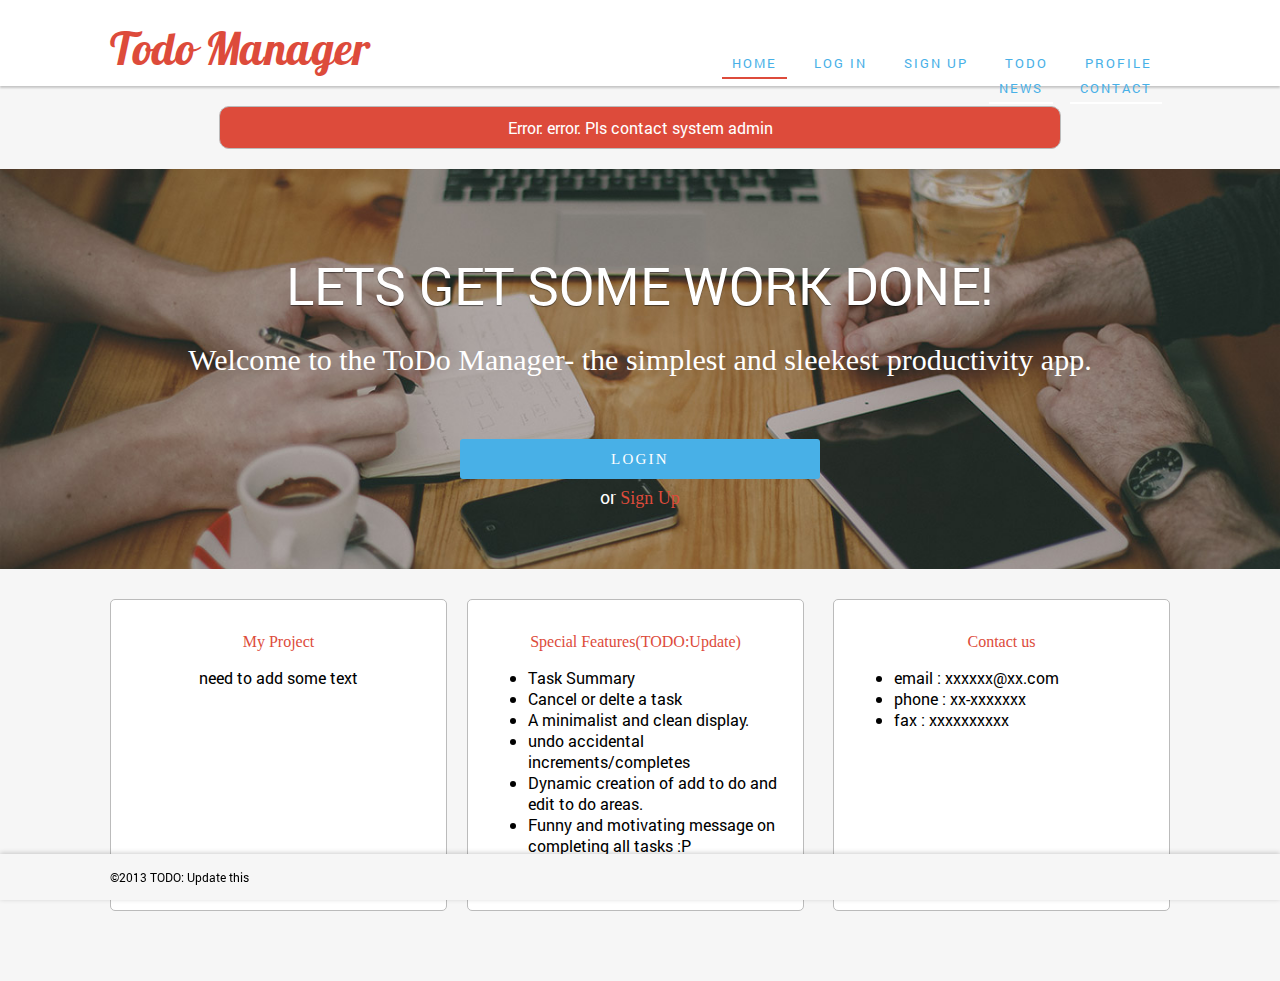
==== index.html @ 44bde936 "MASTER MERGED" ====
<!DOCTYPE html>
<html>
	<head>
		<meta charset="UTF-8">
		<title>TODO Manager</title>
		<link rel="stylesheet" type="text/css" href="styles.css">
		<script src="js/jquery-2.1.0.js"></script>
		<script src="js/jquery-ui.js"></script>
		<script type="text/javascript" src="js/serializeobject.js"></script>
		<script type="text/javascript" src="js/main.js"></script>
	</head>

	<body>
		<!-- content navidation starts -->
		<div id="content">
			<header>
				<div class = "wrap">
					<a id="logo"><div class = "title">Todo Manager</div></a>
					<nav>
						<ul>
							<!--logged out-->
							<li><a class = "nav-lout" id = "nav-home" href="#content-1">Home</a></li>
							<li><a class = "nav-lout" id = "nav-login" href="#content-2">Log in</a></li>
							<li><a class = "nav-lout" id = "nav-signup" href="#content-3">Sign up</a></li>
							<!--logged in-->
							<li><a class = "nav-lin" id = "nav-todo" href="#content-4">Todo</a></li>
							<li><a class = "nav-lin" id = "nav-profile" href="#content-5">Profile</a></li>
							<!--common-->
							<li><a id = "nav-news" href="#content-6">News</a></li>
							<li><a id = "nav-contact" href="#content-7">Contact</a></li>
						</ul>
					</nav>
					<div class="clear"></div>
				</div>
			</header>

			<!-- start of content body -->
			<div id = "form-error-msg" class = "form error message">
			</div>

			<div id = "form-msg" class = "form message">
			</div>

			<!--Home page-->
			<div id="content-1">
				<div class = "banner home-banner">
					<div class="wrap center banner-text">	
						<h2>Lets get some work done!</h2>
						<p>
							Welcome to the ToDo Manager- 
							the simplest and sleekest productivity app.
						</p>
						<a class="btn" onclick="accessLoginForm()">Login</a><br/>
						or <a onclick="accessSignupForm()">Sign Up</a>
					</div>
					<div style="clear:both"></div>
				</div>
				<div class = "wrap">
					<div class = "container-box third left center homepage">
						<a>My Project</a>
						<p>
							need to add some text
						</p>
					</div>
					<div class = "container-box third center homepage">
						<a> Special Features(TODO:Update)</a>
						<p>
						<ul style= "text-align:left;">
							<li> Task Summary
							<li>Cancel or delte a task
							<li>A minimalist and clean display.
							<li>undo accidental increments/completes
							<li>Dynamic creation of add to do and edit to do areas.
							<li>Funny and motivating message on completing all tasks :P
						</ul>
						</p>
					</div>
					<div class = "container-box third right center homepage">
						<a onclick = "accessContactForm()"> Contact us</a>
						<ul style= "text-align:left;">
							<li>email : xxxxxx@xx.com
							<li>phone : xx-xxxxxxx
							<li>fax	  : xxxxxxxxxx
						</ul>
					</div>
					
				</div>
			</div>

			<!--login page-->
			<div id ="content-2">
				<div class = "wrap">
					<div class = "form">
						<h1> User Login </h1>
						<form id="login-form">
							<input class="text-entry ninety-width"  placeholder="User Name" 
							name="UserName" type="text"/>
							<input class="text-entry ninety-width"  placeholder="Password" 
							name="Password" type="password"/><br/>
							<input class = "btn half-width left" type="submit" 
							name="submitlogin" value="Login" id="login-submit-button"/>
						</form>

						<input class = "btn red-btn half-width right" type="submit" onclick = "accessSignupForm()"
							name="submitSignup" value="New User" id="login-reset-button"/>

						<div class="clear"></div>
						<div class = "center surround-space"> <a href="#">Forgot Password</a></div>
					</div>
				</div>
			</div>

			<!--signup page-->
			<div id ="content-3">
				<div class = "wrap">
					<div class = "form">
						<h1> User Sign-Up </h1>
						<form id= "signup-form">
							<input class="text-entry ninety-width"  placeholder="Enter User Name*" 
								name="UserName" type="text"/>
							<input class="text-entry quarter-width left"  placeholder="Enter Password*" 
								name="Password" type="password" />
							<input class="text-entry quarter-width right"  placeholder="Re-enter Password*" 
								name="reEnterPassword" type="password"/><br/>
							<input class="text-entry quarter-width left"  placeholder="Email ID*" 
								name="email" type="email"/>
							<input class="text-entry quarter-width right date" value="yyyy-mm-dd" 
								name="dob" type="date"/><br/>
							<input class = "btn half-width left" type="submit" name="submitsSignup" value="Signup"/>
						</form>

						<input class = "btn red-btn half-width right" type="submit" name="cancelSignup" 
						value="Cancel" onclick= "accessHomwePage()"/>
						
						<div style="clear:both"></div>
					</div>
				</div>
			</div>

			<!--todo page-->
			<div id ="content-4">
				<div class = "wrap">
					<div id = "todo-error-msg" class = "container-box error message"></div>
					<div id = "todo-msg" class = "container-box message"></div>


					<div class = "container-box">
						<a class="right todo-link" onclick="userlogout()">Logout</a>
						<div class="clear"></div>

						<hr/>
						<div id="todo-list">
						</div>
						<div id="add-todo-text" class="center">
							<a onclick = "showAddTodoBar()">+<br/>Add New Todo</a>
						</div>
						<div id="add-todo-div" class = "todo-entry">
							<form id="inline-add-todo-form">
								<input class="text-entry todo-inline inline-name" placeholder = "Todo Name" 
									value = "" name="TodoName" type="text"/>
									<span>Completed : </span>
								<input class="text-entry  todo-inline hours-entry" 
									value = "0" name="TodoHoursCompleted" type="number"/>
									<span>Hrs out of</span>
								<input class="text-entry  todo-inline hours-entry" 
									value = "1" name="TodoHours" type="number"/>
									<span>Hrs</span>

								<div class="slideThree inline">	
									<input type="checkbox" value="None" id="slideThree" name="TodoImportant" />
									<label for="slideThree"></label>
								</div>

								<div class = "todo-button inline inline-btn red-btn right" 
									style = "background-image: url('images/cancel.png'); height: 23px; width: 23px;" 
									onclick = "todoPageBuilder()">
								</div>	

								<input class = "todo-button inline inline-btn right" value="" type="submit" style = "background-image: url('images/inc.png');"name="addTodoSubmit"/>																	
							</form>

							<div class="clear"></div> 
							
						</div>
						<hr/>
					</div>
				</div>
			</div>

			<!--profile page-->
			<div id ="content-5">
				<div class = "wrap">
					<div class = "form">
						<h1> Profile </h1>
						<form id= "profile-form" method="post">
							<input type="hidden"name="RandToken"/>
							<input class="text-entry ninety-width"  placeholder="Enter User Name" name="profile_UserName" type="text" readonly />
							<input class="text-entry quarter-width left"  placeholder="Enter Password" name="profile_Password" type="password"/>
							<input class="text-entry quarter-width right"  placeholder="Re-enter Password" name="profile_reEnterPassword" type="password"/><br/>
							<input class="text-entry quarter-width left"  placeholder="Email ID" name="profile_email" type="email" />
							<input class="text-entry quarter-width right date" name="profile_dob" type="date"/><br/>
							<input class = "btn half-width left" type="submit" name="submitUpdate" value="Update"/>
							<input class = "btn red-btn half-width right" type="submit" name="cancelUpdate" value="Cancel"/>
						</form>
						<div style="clear:both"></div>
					</div>
				</div>
			</div>

			<!--News page-->
			<div id ="content-6">
				<div class = "banner news-banner">
				</div>
				<div class = "wrap">
					<div class = "container-box">
						<h1>The News</h1>
						<p>Lorem ipsum dolor sit amet, Integer eget augue dignissim, tristique dolor molestie, laoreet felis. Integer consequat semper enim.</p>
						<hr/>
						<p>Consectetur adipiscing elit. Integer eget augue dignissim, tristique dolor molestie, laoreet felis. Integer consequat semper enim.</p>
						<hr/>
						<p>Lorem ipsum dolor sit amet, augue dignissim, tristique dolor molestie, laoreet felis. Integer consequat semper enim.</p>
						<hr/>
						<p>Lorem ipsum dolor sit amet, consectetur adipiscing elit. laoreet felis. Integer consequat semper enim.</p>
						<hr/>
						
					</div>
				</div>
			</div>

			<!--Contact page-->
			<div id ="content-7">
				<div class = "banner contact-banner">
				</div>
				<div class = "wrap">
					<div class = "container-box third left" style = "height :270px;">
						<h1>Get in touch</h1>
						<ul style= "text-align:left;">
							<li>email : xxxxxx@xx.com
							<li>phone : xx-xxxxxxx
							<li>fax	  : xxxxxxxxxx
						</ul>
					</div>
					
					<div class = "container-box right two-third" style = "height :270px;">
						<iframe src="https://www.google.com/maps/embed?pb=!1m18!1m12!1m3!1d15955.218230627523!2d103.7793494770413!3d1.2916308735990651!2m3!1f0!2f0!3f0!3m2!1i1024!2i768!4f13.1!3m3!1m2!1s0x0%3A0x488d08d6c1f88d6b!2sNational+University+of+Singapore!5e0!3m2!1sen!2ssg!4v1392821170034" width="620" height="260" frameborder="0" style="border:0"></iframe>
					</div>
				</div>
				<div style="clear:both"></div>
			</div>

			<!-- end of content -->
			<div style="clear:both"></div>
		</div>
		<div style="height : 40px;"></div> <!-- to leave a gap at the end -->

		<footer>
			<p> 
				&copy;2013 TODO: Update this</a>
				<iframe src="//www.facebook.com/plugins/like.php?href=http%3A%2F%2Fwww.cs.toronto.edu%2F%7Earnold%2Fcp3101b%2Fassignments%2F01%2F&amp;width=100&amp;layout=button_count&amp;action=like&amp;show_faces=true&amp;share=true&amp;height=21&amp;appId=340577319302267" scrolling="no" frameborder="0" style="border:none; overflow:hidden; width:130px; float:right; height:21px;" allowTransparency="true"></iframe>
			</p>
		</footer>

	</body>
</html>
---- styles.css ----
html body{
	background-color: #f6f6f6;
	font-family:"Roboto", sans-serif;
	margin: 0;
	padding: 0;
}

a{
	text-decoration: none;
	color: #dd4b3b;
	font-family: Georgia, serif;
	cursor: pointer;
}

a:hover{
	color: #c04133;
}

header{
	background-color:#fff;
	margin : 0 0 0px 0;
	box-shadow: 0 2px 2px rgba(0,0,0,.2);
}

header .title{
	color:#dd4b3b;
	text-align:left;
	font-family:"Lobster", cursive;
	font-size:45px;
	padding : 20px 0 10px 0;
	width: 300px;
	margin:0px;
	float: left;
}

header .title:hover{
	color: #c04133;
}

footer{
	font-size:12px;
	text-align:left;
	position : fixed;
	bottom :0px;
	width : 100%;
	background-color: #f6f6f6;
	box-shadow: 0 -1px 5px rgba(0,0,0,.2);
}

footer p{
	margin : 0 auto;
	padding: 15px 10px;
	width : 1060px;
	
}
.inner_text_shadow
{
    text-shadow: 1px 1px white, -1px -1px #444;
}

.wrap{
	width : 1060px;
	margin: 0 auto; 
}

.center-button{
	margin: 0 auto; 
	width  : 300px
}

.center{
	text-align: center;
}

.justify { 
	text-align: justify; 
}

.btn{
	/*position: relative;*/
	display: inline-block;
	padding: 8px 30px;
	margin: 30px 0 0 0;
	min-width: 300px;
	font-size: 15px;
	font-family: Georgia, serif;
	font-weight: 500;
	text-transform: uppercase;
	/*text-shadow: 0 1px 2px rgba(0,0,0,.4);*/
	line-height: 24px;
	letter-spacing: .15em;
	text-align: center;
	vertical-align: middle;
	cursor: pointer;
	background-color: #48b0e7;
	color: #fff;
	border: 0;
	border-radius: 3px;
}

.btn:hover{
	background-color: #409bcc;
	color: #fff;
}

.text-entry{
	/*position: relative;*/
	display: inline-block;
	padding: 7px 10px;
	margin: 5px 0px;
	font-size: 20px;
	font-weight: 500;
	line-height: 24px;
	text-align: left;
	vertical-align: middle;
	cursor: pointer;
	color: #777;
	border: 1px solid #bbbbbb;
	border-radius: 3px;
	background-color : #f6f6f6;
}

.text-error{
	border: 1px solid #dd4b3b;
	background-color : #dddddd;
}

.date{
	height: 24px;
	font-family:"Roboto", sans-serif;
}

.todo-entry{
	/*position: relative;*/
	display: block;
	padding: 7px 10px;
	margin: 0px;
	font-size: 20px;
	font-weight: 500;
	line-height: 24px;
	text-align: left;
	vertical-align: middle;
	color: #777;
	border-left: 5px solid #bbb;
	border-radius: 3px;

}

.todo-entry:hover{
	border-left: 5px solid #777;
}

.todo-modifiers{
	opacity : 0.3;
	-webkit-transition: opacity 1s; /* For Safari 3.1 to 6.0 */
	transition: opacity 1s;
}

.todo-entry:hover .todo-modifiers{
	opacity : 1;
}


.important{
	border-left: 5px solid #dd4b3b;
}

.important:hover{
	border-left: 5px solid #c04133;
}

.completed{
	border-left: 5px solid #eee;
	color: #ccc;
}

.completed>.todo-name>a{
	color: #ccc;
}

.completed:hover{
	border-left: 5px solid #ddd;
}

.completed>.progressbar > div {
	background-color: #ccc; 
	height: 18px;
	border-radius: 3px;
}

.todo-name{
	width:460px;
	float:left;
	cursor: pointer;
}

.todo-name>a{
	color: #777;
}

.completion{
	width: 100px;
	float:left;
	font-size: 15px;
	font-weight: 400;
	text-align: right;
}

.progressbar {
	background-color: #f6f6f6;
	border-radius: 5px;
	border: 1px solid #bbbbbb;
	padding: 2px;
	float: left;
	width : 250px;
	margin: 0 10px;
}

.progressbar > div {
	background-color: #48b0e7; 
	height: 18px;
	width:0px;
	border-radius: 3px;
}

.todo-button{
	background-color: #f6f6f6;
	border-radius: 5px;
	border: 1px solid #bbbbbb;
	margin: 0 0 0 5px;
	float: left;
	height: 24px;
	cursor: pointer;
	width : 24px;
	text-align:center;
	background-size: cover;
	background-position: center;
}

.increment-button{
	width : 75px;
	margin-right : 10px;
}

.todo-button:hover{
	background-color: #ccc;
}

.delete-btn{
	background-color: #dd4b3b;
	border: 1px solid #dd4b3b;
	color: #fff;
}

.delete-btn:hover{
	background-color: #c04133;
}

.red-btn {
	background-color: #dd4b3b;
}

.red-btn:hover {
	background-color: #c04133;
}

.disabled{
	opacity:0.2;
	cursor: auto;
}
/*.chkbox{
	display: inline-block;
	cursor: pointer;
	margin: 10px 5px 10px 0;
	border: 1px solid #bbbbbb;
	height: 20px;
	width:20px;
	border-radius: 3px;
	background-color : #f6f6f6;
}*/

.full-width{
	width:100%;
}

.ninety-width{
	width:97.5%;
}

.half-width{
	width:49.7%;
}

.quarter-width{
	width:47%;
}

.form {
	width : 800px;
	margin : 20px auto;
	background-color : #fff;
	border : 1px solid #bbbbbb;
	border-radius: 10px;
	padding : 30px 20px;
}

.container-box{
	margin: 30px 0;
	background-color : #fff;
	border : 1px solid #bbbbbb;
	border-radius: 5px;
	padding : 30px 20px;
}

.message{
	/*background-color : #dd4b3b;
	color: #fff;*/
	padding : 10px 20px;
	text-align : center;
	margin : 20px auto;
}

.error {
	background-color : #dd4b3b;
	color: #fff;
}


.third{
	width:295px;
	float :left;
	margin : 30px 10px;
}

.two-third{
	width:630px;
	float :left;
	margin : 30px 10px;
}

.left{
	margin-left:0px;
	float:left;
}

.right{
	margin-right:0px;
	float:right;
}

h1 {
	font-family: Georgia, serif;
	color: gray;
	font-size: 25px;
	text-align: center;
	margin: 0 0 30px 0;
}

@font-face {
  font-family: 'Lobster';
  font-style: normal;
  font-weight: 400;
  src: local('Lobster'), url(fonts/Lobster.woff) format('woff');
}
@font-face {
  font-family: 'Roboto';
  font-style: normal;
  font-weight: 400;
  src: local('Roboto Regular'), local('Roboto-Regular'), url(fonts/Roboto.woff) format('woff');
}

nav {
	position:relative;
	float:right;
	top:50px;
	right:0px;
	width : 500px;
	text-align: right;
}

nav a{
	width: 100px;
	color: #48b0e7;
	margin : 5px 5px;
	padding: 5px 10px;
	font-size: 13px;
	border-bottom: 2px solid #fff;
	/*width: 100px;*/
	text-transform: uppercase;
	/*text-shadow: 0 1px 2px rgba(0,0,0,.4);*/
	line-height: 24px;
	letter-spacing: .15em;
	text-align: center;
	font-family: "roboto", sans-serif;
}

nav a:hover, a:focus{
	color: #409bcc;
	background-color:#eee;
	outline:none;
}

nav ul{
	list-style-type: none;
	padding: 0px;
	margin: 0px;
	float: right;
}

nav li{
	list-style: none;
	display: inline-block;
	position: relative;
	top: 0;
	margin: 1px .2em 0 0;
	border-bottom-width: 0;
	padding: 0;
	white-space: nowrap;
}

nav li:focus, li:hover{
	outline:none;
}

.ui-tabs-active a{
	border-bottom: 2px solid #dd4b3b;
}

.banner{
	padding: 60px;
	-moz-box-sizing: border-box;
	box-sizing: border-box;
	font-size: 18px;
	font-weight: 200;
	line-height: 36px;
	color: #fff;
	background-color: #1a1a1a;
	background-size: cover;
	background-position: center;
	width: 100%;
	min-width: 1060px;
	height: 400px;
}

.news-banner{
	background-image: url('images/news-banner.jpg');
	height: 400px;
}

.home-banner{
	background-image: url('images/home-banner.jpg');
	height: 400px;
}

.contact-banner{
	background-image: url('images/contact-banner.jpg');
	height: 400px;
}

.banner-text h2{
	font-weight: 500;
	font-size: 52px;
	line-height: 1em;
	text-shadow: 0 1px 1px rgba(0,0,0,.5);
	text-transform: uppercase;
	margin: 30px 0 0px 0;
}

.banner-text p{
	font-size: 30px;
	line-height: 38px;
	font-family: "roboto light"
}

.todo-link{
	margin: 0 15px 20px 15px;
	font-size : 14px;
}

.clear{
	clear:both;
}

hr{
	margin:0px 5px;
	height: 1px;
    color: #ccc;
    background: #ddd;
    font-size: 0;
    border: 0;
}

.surround-space{
	margin:20px;
}

.circle-outer {
	background-color: #f6f6f6;
	width: 300px;
	height: 300px;
	-moz-border-radius: 150px;
    -webkit-border-radius: 150px;
    -o-border-radius: 150px;
    border-radius: 150px;
	border: 1px solid #bbbbbb;
	text-align: center;
	float:left;
	margin : 20px;
}

.circle-inner{
	background-color: #dd4b3b;
    position: relative;
	left : 90px;
	top : 180px;
	width: 120px;
	height: 120px;
	-moz-border-radius: 60px;
    -webkit-border-radius: 60px;
    -o-border-radius: 60px;
    border-radius: 60px;
	border: 1px solid #bbbbbb;
}

.summary-right {
	float:right;
	width : 550px;
	margin : 20px 10px;
	padding: 20px;
	font-size: 20px
}

.circle-inner:hover{
	background-color: #c04133;
}

.heading{
	width : 200px;
	text-transform: uppercase;
	display:block;
	margin: 0;
	float:left;
	color: #aaa;
}
.summary-form{

	margin : 0;
}

.homepage{
	height: 250px;
}



/*todoForm inline editing*/
.inline{
	display: inline-block;
}

.inline-btn{
	margin-top: 4px;
}

.todo-inline{
	padding: 2px 10px;
	font-size: 18px;
	font-weight: 500;
	line-height: 20px;
/*	text-align: left;
	vertical-align: middle;
	cursor: pointer;
	color: #777;
	border: 1px solid #bbbbbb;
	border-radius: 3px;
	background-color : #f6f6f6;*/
}

.inline-name{
	width: 360px;
	margin: 0px 30px 0px 0px;
}
.hours-entry{
	width : 50px;
	margin: 0px 0px 0px 10px;
	text-align: right;
}


/*IMP slider */

input[type=checkbox] {
	visibility: hidden;
}

.slideThree {
	width: 75px;
	height: 26px;
	background: #333;
	margin: 2px 0px 2px 20px;

	-webkit-border-radius: 50px;
	-moz-border-radius: 50px;
	border-radius: 50px;
	position: relative;

	-webkit-box-shadow: inset 0px 1px 1px rgba(0,0,0,0.5), 0px 1px 0px rgba(255,255,255,0.2);
	-moz-box-shadow: inset 0px 1px 1px rgba(0,0,0,0.5), 0px 1px 0px rgba(255,255,255,0.2);
	box-shadow: inset 0px 1px 1px rgba(0,0,0,0.5), 0px 1px 0px rgba(255,255,255,0.2);
}

.slideThree:after {
	content: 'IMP';
	font: 12px/26px Arial, sans-serif;
	color: #000;
	position: absolute;
	right: 10px;
	z-index: 0;
	font-weight: bold;
	text-shadow: 1px 1px 0px rgba(255,255,255,.15);
}

.slideThree:before {
	content: 'IMP';
	font: 12px/26px Arial, sans-serif;
	color: #ff0000;
	position: absolute;
	left: 10px;
	z-index: 0;
	font-weight: bold;
}

.slideThree label {
	display: block;
	width: 34px;
	height: 20px;

	-webkit-border-radius: 50px;
	-moz-border-radius: 50px;
	border-radius: 50px;

	-webkit-transition: all .4s ease;
	-moz-transition: all .4s ease;
	-o-transition: all .4s ease;
	-ms-transition: all .4s ease;
	transition: all .4s ease;
	cursor: pointer;
	position: absolute;
	top: 3px;
	left: 3px;
	z-index: 1;

	-webkit-box-shadow: 0px 2px 5px 0px rgba(0,0,0,0.3);
	-moz-box-shadow: 0px 2px 5px 0px rgba(0,0,0,0.3);
	box-shadow: 0px 2px 5px 0px rgba(0,0,0,0.3);
	background: #fcfff4;

	/*background: -webkit-linear-gradient(top, #fcfff4 0%, #dfe5d7 40%, #b3bead 100%);
	background: -moz-linear-gradient(top, #fcfff4 0%, #dfe5d7 40%, #b3bead 100%);
	background: -o-linear-gradient(top, #fcfff4 0%, #dfe5d7 40%, #b3bead 100%);
	background: -ms-linear-gradient(top, #fcfff4 0%, #dfe5d7 40%, #b3bead 100%);
	background: linear-gradient(top, #fcfff4 0%, #dfe5d7 40%, #b3bead 100%);
	filter: progid:DXImageTransform.Microsoft.gradient( startColorstr='#fcfff4', endColorstr='#b3bead',GradientType=0 );*/
}

.slideThree input[type=checkbox]:checked + label {
	left: 38px;
}
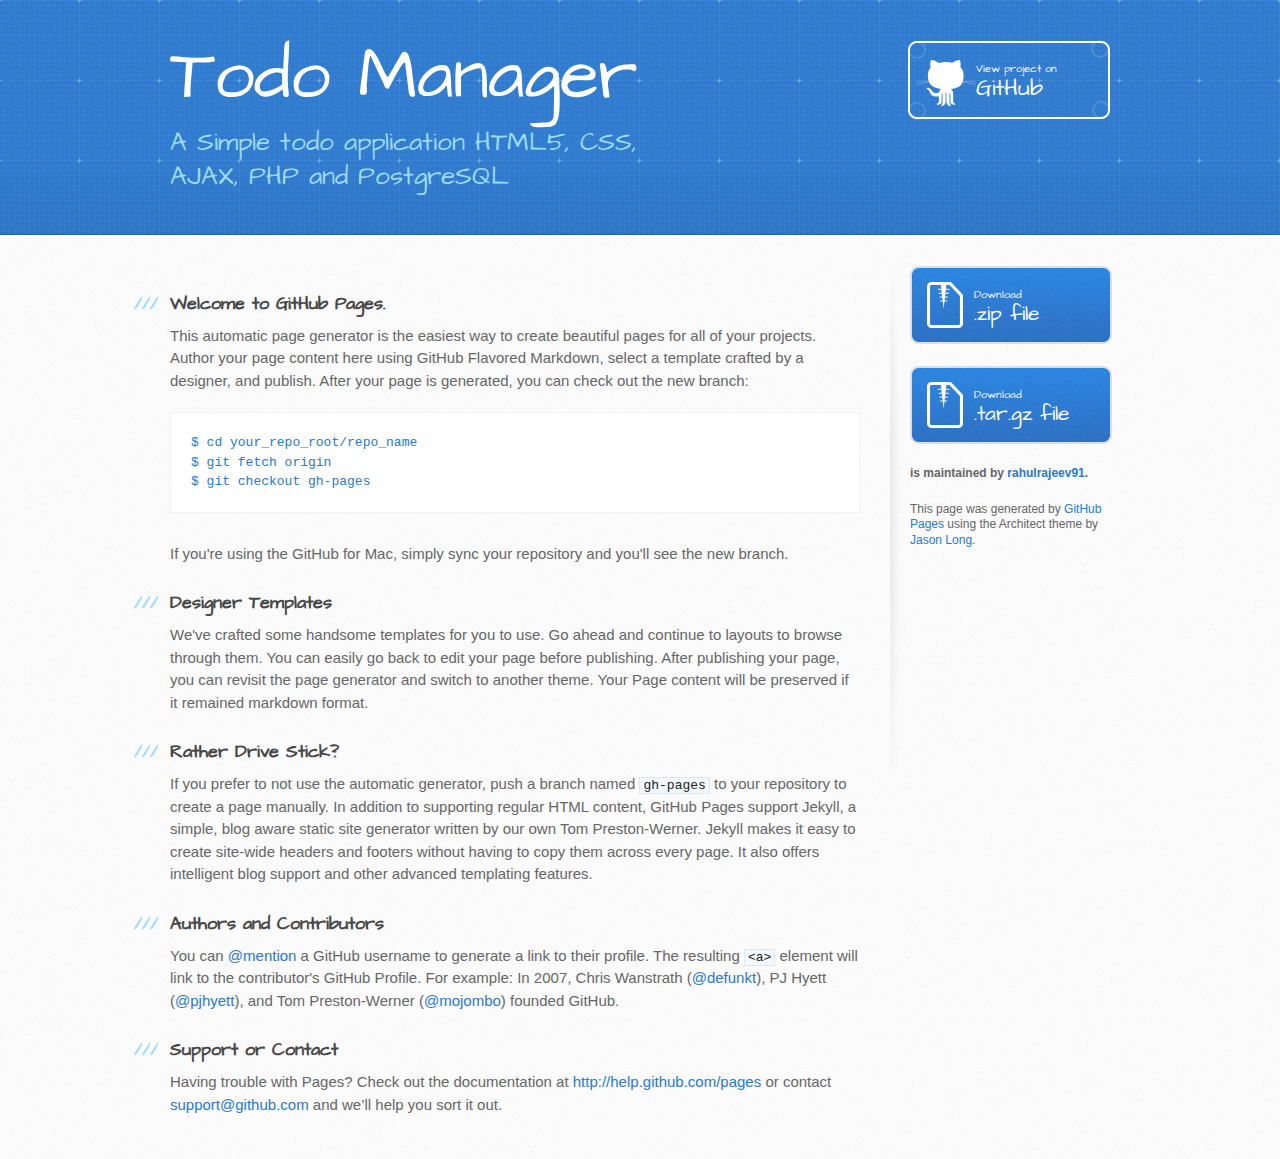
==== commit 7743e4f0: "Create gh-pages branch via GitHub" ====
--- a/index.html
+++ b/index.html
@@ -1,264 +1,83 @@
 <!DOCTYPE html>
 <html>
-	<head>
-		<meta charset="UTF-8">
-		<title>TODO Manager</title>
-		<link rel="stylesheet" type="text/css" href="styles.css">
-		<script src="js/jquery-2.1.0.js"></script>
-		<script src="js/jquery-ui.js"></script>
-		<script type="text/javascript" src="js/serializeobject.js"></script>
-		<script type="text/javascript" src="js/main.js"></script>
-	</head>
+  <head>
+    <meta charset='utf-8'>
+    <meta http-equiv="X-UA-Compatible" content="chrome=1">
+    <meta name="viewport" content="width=device-width, initial-scale=1, maximum-scale=1">
+    <link href='https://fonts.googleapis.com/css?family=Architects+Daughter' rel='stylesheet' type='text/css'>
+    <link rel="stylesheet" type="text/css" href="stylesheets/stylesheet.css" media="screen" />
+    <link rel="stylesheet" type="text/css" href="stylesheets/pygment_trac.css" media="screen" />
+    <link rel="stylesheet" type="text/css" href="stylesheets/print.css" media="print" />
 
-	<body>
-		<!-- content navidation starts -->
-		<div id="content">
-			<header>
-				<div class = "wrap">
-					<a id="logo"><div class = "title">Todo Manager</div></a>
-					<nav>
-						<ul>
-							<!--logged out-->
-							<li><a class = "nav-lout" id = "nav-home" href="#content-1">Home</a></li>
-							<li><a class = "nav-lout" id = "nav-login" href="#content-2">Log in</a></li>
-							<li><a class = "nav-lout" id = "nav-signup" href="#content-3">Sign up</a></li>
-							<!--logged in-->
-							<li><a class = "nav-lin" id = "nav-todo" href="#content-4">Todo</a></li>
-							<li><a class = "nav-lin" id = "nav-profile" href="#content-5">Profile</a></li>
-							<!--common-->
-							<li><a id = "nav-news" href="#content-6">News</a></li>
-							<li><a id = "nav-contact" href="#content-7">Contact</a></li>
-						</ul>
-					</nav>
-					<div class="clear"></div>
-				</div>
-			</header>
+    <!--[if lt IE 9]>
+    <script src="//html5shiv.googlecode.com/svn/trunk/html5.js"></script>
+    <![endif]-->
 
-			<!-- start of content body -->
-			<div id = "form-error-msg" class = "form error message">
-			</div>
+    <title>Todo Manager by rahulrajeev91</title>
+  </head>
 
-			<div id = "form-msg" class = "form message">
-			</div>
+  <body>
+    <header>
+      <div class="inner">
+        <h1>Todo Manager</h1>
+        <h2> A Simple todo application HTML5, CSS, AJAX, PHP and PostgreSQL</h2>
+        <a href="https://github.com/rahulrajeev91/WebApplications_Assignment2" class="button"><small>View project on</small>GitHub</a>
+      </div>
+    </header>
 
-			<!--Home page-->
-			<div id="content-1">
-				<div class = "banner home-banner">
-					<div class="wrap center banner-text">	
-						<h2>Lets get some work done!</h2>
-						<p>
-							Welcome to the ToDo Manager- 
-							the simplest and sleekest productivity app.
-						</p>
-						<a class="btn" onclick="accessLoginForm()">Login</a><br/>
-						or <a onclick="accessSignupForm()">Sign Up</a>
-					</div>
-					<div style="clear:both"></div>
-				</div>
-				<div class = "wrap">
-					<div class = "container-box third left center homepage">
-						<a>My Project</a>
-						<p>
-							need to add some text
-						</p>
-					</div>
-					<div class = "container-box third center homepage">
-						<a> Special Features(TODO:Update)</a>
-						<p>
-						<ul style= "text-align:left;">
-							<li> Task Summary
-							<li>Cancel or delte a task
-							<li>A minimalist and clean display.
-							<li>undo accidental increments/completes
-							<li>Dynamic creation of add to do and edit to do areas.
-							<li>Funny and motivating message on completing all tasks :P
-						</ul>
-						</p>
-					</div>
-					<div class = "container-box third right center homepage">
-						<a onclick = "accessContactForm()"> Contact us</a>
-						<ul style= "text-align:left;">
-							<li>email : xxxxxx@xx.com
-							<li>phone : xx-xxxxxxx
-							<li>fax	  : xxxxxxxxxx
-						</ul>
-					</div>
-					
-				</div>
-			</div>
+    <div id="content-wrapper">
+      <div class="inner clearfix">
+        <section id="main-content">
+          <h3>
+<a name="welcome-to-github-pages" class="anchor" href="#welcome-to-github-pages"><span class="octicon octicon-link"></span></a>Welcome to GitHub Pages.</h3>
 
-			<!--login page-->
-			<div id ="content-2">
-				<div class = "wrap">
-					<div class = "form">
-						<h1> User Login </h1>
-						<form id="login-form">
-							<input class="text-entry ninety-width"  placeholder="User Name" 
-							name="UserName" type="text"/>
-							<input class="text-entry ninety-width"  placeholder="Password" 
-							name="Password" type="password"/><br/>
-							<input class = "btn half-width left" type="submit" 
-							name="submitlogin" value="Login" id="login-submit-button"/>
-						</form>
+<p>This automatic page generator is the easiest way to create beautiful pages for all of your projects. Author your page content here using GitHub Flavored Markdown, select a template crafted by a designer, and publish. After your page is generated, you can check out the new branch:</p>
 
-						<input class = "btn red-btn half-width right" type="submit" onclick = "accessSignupForm()"
-							name="submitSignup" value="New User" id="login-reset-button"/>
+<pre><code>$ cd your_repo_root/repo_name
+$ git fetch origin
+$ git checkout gh-pages
+</code></pre>
 
-						<div class="clear"></div>
-						<div class = "center surround-space"> <a href="#">Forgot Password</a></div>
-					</div>
-				</div>
-			</div>
+<p>If you're using the GitHub for Mac, simply sync your repository and you'll see the new branch.</p>
 
-			<!--signup page-->
-			<div id ="content-3">
-				<div class = "wrap">
-					<div class = "form">
-						<h1> User Sign-Up </h1>
-						<form id= "signup-form">
-							<input class="text-entry ninety-width"  placeholder="Enter User Name*" 
-								name="UserName" type="text"/>
-							<input class="text-entry quarter-width left"  placeholder="Enter Password*" 
-								name="Password" type="password" />
-							<input class="text-entry quarter-width right"  placeholder="Re-enter Password*" 
-								name="reEnterPassword" type="password"/><br/>
-							<input class="text-entry quarter-width left"  placeholder="Email ID*" 
-								name="email" type="email"/>
-							<input class="text-entry quarter-width right date" value="yyyy-mm-dd" 
-								name="dob" type="date"/><br/>
-							<input class = "btn half-width left" type="submit" name="submitsSignup" value="Signup"/>
-						</form>
+<h3>
+<a name="designer-templates" class="anchor" href="#designer-templates"><span class="octicon octicon-link"></span></a>Designer Templates</h3>
 
-						<input class = "btn red-btn half-width right" type="submit" name="cancelSignup" 
-						value="Cancel" onclick= "accessHomwePage()"/>
-						
-						<div style="clear:both"></div>
-					</div>
-				</div>
-			</div>
+<p>We've crafted some handsome templates for you to use. Go ahead and continue to layouts to browse through them. You can easily go back to edit your page before publishing. After publishing your page, you can revisit the page generator and switch to another theme. Your Page content will be preserved if it remained markdown format.</p>
 
-			<!--todo page-->
-			<div id ="content-4">
-				<div class = "wrap">
-					<div id = "todo-error-msg" class = "container-box error message"></div>
-					<div id = "todo-msg" class = "container-box message"></div>
+<h3>
+<a name="rather-drive-stick" class="anchor" href="#rather-drive-stick"><span class="octicon octicon-link"></span></a>Rather Drive Stick?</h3>
 
+<p>If you prefer to not use the automatic generator, push a branch named <code>gh-pages</code> to your repository to create a page manually. In addition to supporting regular HTML content, GitHub Pages support Jekyll, a simple, blog aware static site generator written by our own Tom Preston-Werner. Jekyll makes it easy to create site-wide headers and footers without having to copy them across every page. It also offers intelligent blog support and other advanced templating features.</p>
 
-					<div class = "container-box">
-						<a class="right todo-link" onclick="userlogout()">Logout</a>
-						<div class="clear"></div>
+<h3>
+<a name="authors-and-contributors" class="anchor" href="#authors-and-contributors"><span class="octicon octicon-link"></span></a>Authors and Contributors</h3>
 
-						<hr/>
-						<div id="todo-list">
-						</div>
-						<div id="add-todo-text" class="center">
-							<a onclick = "showAddTodoBar()">+<br/>Add New Todo</a>
-						</div>
-						<div id="add-todo-div" class = "todo-entry">
-							<form id="inline-add-todo-form">
-								<input class="text-entry todo-inline inline-name" placeholder = "Todo Name" 
-									value = "" name="TodoName" type="text"/>
-									<span>Completed : </span>
-								<input class="text-entry  todo-inline hours-entry" 
-									value = "0" name="TodoHoursCompleted" type="number"/>
-									<span>Hrs out of</span>
-								<input class="text-entry  todo-inline hours-entry" 
-									value = "1" name="TodoHours" type="number"/>
-									<span>Hrs</span>
+<p>You can <a href="https://github.com/blog/821" class="user-mention">@mention</a> a GitHub username to generate a link to their profile. The resulting <code>&lt;a&gt;</code> element will link to the contributor's GitHub Profile. For example: In 2007, Chris Wanstrath (<a href="https://github.com/defunkt" class="user-mention">@defunkt</a>), PJ Hyett (<a href="https://github.com/pjhyett" class="user-mention">@pjhyett</a>), and Tom Preston-Werner (<a href="https://github.com/mojombo" class="user-mention">@mojombo</a>) founded GitHub.</p>
 
-								<div class="slideThree inline">	
-									<input type="checkbox" value="None" id="slideThree" name="TodoImportant" />
-									<label for="slideThree"></label>
-								</div>
+<h3>
+<a name="support-or-contact" class="anchor" href="#support-or-contact"><span class="octicon octicon-link"></span></a>Support or Contact</h3>
 
-								<div class = "todo-button inline inline-btn red-btn right" 
-									style = "background-image: url('images/cancel.png'); height: 23px; width: 23px;" 
-									onclick = "todoPageBuilder()">
-								</div>	
+<p>Having trouble with Pages? Check out the documentation at <a href="http://help.github.com/pages">http://help.github.com/pages</a> or contact <a href="mailto:support@github.com">support@github.com</a> and we’ll help you sort it out.</p>
+        </section>
 
-								<input class = "todo-button inline inline-btn right" value="" type="submit" style = "background-image: url('images/inc.png');"name="addTodoSubmit"/>																	
-							</form>
+        <aside id="sidebar">
+          <a href="https://github.com/rahulrajeev91/WebApplications_Assignment2/zipball/master" class="button">
+            <small>Download</small>
+            .zip file
+          </a>
+          <a href="https://github.com/rahulrajeev91/WebApplications_Assignment2/tarball/master" class="button">
+            <small>Download</small>
+            .tar.gz file
+          </a>
 
-							<div class="clear"></div> 
-							
-						</div>
-						<hr/>
-					</div>
-				</div>
-			</div>
+          <p class="repo-owner"><a href="https://github.com/rahulrajeev91/WebApplications_Assignment2"></a> is maintained by <a href="https://github.com/rahulrajeev91">rahulrajeev91</a>.</p>
 
-			<!--profile page-->
-			<div id ="content-5">
-				<div class = "wrap">
-					<div class = "form">
-						<h1> Profile </h1>
-						<form id= "profile-form" method="post">
-							<input type="hidden"name="RandToken"/>
-							<input class="text-entry ninety-width"  placeholder="Enter User Name" name="profile_UserName" type="text" readonly />
-							<input class="text-entry quarter-width left"  placeholder="Enter Password" name="profile_Password" type="password"/>
-							<input class="text-entry quarter-width right"  placeholder="Re-enter Password" name="profile_reEnterPassword" type="password"/><br/>
-							<input class="text-entry quarter-width left"  placeholder="Email ID" name="profile_email" type="email" />
-							<input class="text-entry quarter-width right date" name="profile_dob" type="date"/><br/>
-							<input class = "btn half-width left" type="submit" name="submitUpdate" value="Update"/>
-							<input class = "btn red-btn half-width right" type="submit" name="cancelUpdate" value="Cancel"/>
-						</form>
-						<div style="clear:both"></div>
-					</div>
-				</div>
-			</div>
+          <p>This page was generated by <a href="https://pages.github.com">GitHub Pages</a> using the Architect theme by <a href="https://twitter.com/jasonlong">Jason Long</a>.</p>
+        </aside>
+      </div>
+    </div>
 
-			<!--News page-->
-			<div id ="content-6">
-				<div class = "banner news-banner">
-				</div>
-				<div class = "wrap">
-					<div class = "container-box">
-						<h1>The News</h1>
-						<p>Lorem ipsum dolor sit amet, Integer eget augue dignissim, tristique dolor molestie, laoreet felis. Integer consequat semper enim.</p>
-						<hr/>
-						<p>Consectetur adipiscing elit. Integer eget augue dignissim, tristique dolor molestie, laoreet felis. Integer consequat semper enim.</p>
-						<hr/>
-						<p>Lorem ipsum dolor sit amet, augue dignissim, tristique dolor molestie, laoreet felis. Integer consequat semper enim.</p>
-						<hr/>
-						<p>Lorem ipsum dolor sit amet, consectetur adipiscing elit. laoreet felis. Integer consequat semper enim.</p>
-						<hr/>
-						
-					</div>
-				</div>
-			</div>
-
-			<!--Contact page-->
-			<div id ="content-7">
-				<div class = "banner contact-banner">
-				</div>
-				<div class = "wrap">
-					<div class = "container-box third left" style = "height :270px;">
-						<h1>Get in touch</h1>
-						<ul style= "text-align:left;">
-							<li>email : xxxxxx@xx.com
-							<li>phone : xx-xxxxxxx
-							<li>fax	  : xxxxxxxxxx
-						</ul>
-					</div>
-					
-					<div class = "container-box right two-third" style = "height :270px;">
-						<iframe src="https://www.google.com/maps/embed?pb=!1m18!1m12!1m3!1d15955.218230627523!2d103.7793494770413!3d1.2916308735990651!2m3!1f0!2f0!3f0!3m2!1i1024!2i768!4f13.1!3m3!1m2!1s0x0%3A0x488d08d6c1f88d6b!2sNational+University+of+Singapore!5e0!3m2!1sen!2ssg!4v1392821170034" width="620" height="260" frameborder="0" style="border:0"></iframe>
-					</div>
-				</div>
-				<div style="clear:both"></div>
-			</div>
-
-			<!-- end of content -->
-			<div style="clear:both"></div>
-		</div>
-		<div style="height : 40px;"></div> <!-- to leave a gap at the end -->
-
-		<footer>
-			<p> 
-				&copy;2013 TODO: Update this</a>
-				<iframe src="//www.facebook.com/plugins/like.php?href=http%3A%2F%2Fwww.cs.toronto.edu%2F%7Earnold%2Fcp3101b%2Fassignments%2F01%2F&amp;width=100&amp;layout=button_count&amp;action=like&amp;show_faces=true&amp;share=true&amp;height=21&amp;appId=340577319302267" scrolling="no" frameborder="0" style="border:none; overflow:hidden; width:130px; float:right; height:21px;" allowTransparency="true"></iframe>
-			</p>
-		</footer>
-
-	</body>
+  
+  </body>
 </html>--- a/stylesheets/stylesheet.css
+++ b/stylesheets/stylesheet.css
@@ -0,0 +1,479 @@
+/* http://meyerweb.com/eric/tools/css/reset/ 
+   v2.0 | 20110126
+   License: none (public domain)
+*/
+html, body, div, span, applet, object, iframe,
+h1, h2, h3, h4, h5, h6, p, blockquote, pre,
+a, abbr, acronym, address, big, cite, code,
+del, dfn, em, img, ins, kbd, q, s, samp,
+small, strike, strong, sub, sup, tt, var,
+b, u, i, center,
+dl, dt, dd, ol, ul, li,
+fieldset, form, label, legend,
+table, caption, tbody, tfoot, thead, tr, th, td,
+article, aside, canvas, details, embed, 
+figure, figcaption, footer, header, hgroup, 
+menu, nav, output, ruby, section, summary,
+time, mark, audio, video {
+	margin: 0;
+	padding: 0;
+	border: 0;
+	font-size: 100%;
+	font: inherit;
+	vertical-align: baseline;
+}
+/* HTML5 display-role reset for older browsers */
+article, aside, details, figcaption, figure, 
+footer, header, hgroup, menu, nav, section {
+	display: block;
+}
+body {
+	line-height: 1;
+}
+ol, ul {
+	list-style: none;
+}
+blockquote, q {
+	quotes: none;
+}
+blockquote:before, blockquote:after,
+q:before, q:after {
+	content: '';
+	content: none;
+}
+table {
+	border-collapse: collapse;
+	border-spacing: 0;
+}
+
+/* LAYOUT STYLES */
+body {
+  font-size: 15px;
+  line-height: 1.5; 
+  background: #fafafa url(../images/body-bg.jpg) 0 0 repeat;
+  font-family: 'Helvetica Neue', Helvetica, Arial, serif;
+  font-weight: 400;
+  color: #666;
+}
+
+a {
+  color: #2879d0;
+}
+a:hover {
+  color: #2268b2;
+}
+
+header {
+  padding-top: 40px;
+  padding-bottom: 40px;
+  font-family: 'Architects Daughter', 'Helvetica Neue', Helvetica, Arial, serif; 
+  background: #2e7bcf url(../images/header-bg.jpg) 0 0 repeat-x;
+  border-bottom: solid 1px #275da1;
+}
+
+header h1 {
+  letter-spacing: -1px;
+  font-size: 72px;
+  color: #fff;
+  line-height: 1;
+  margin-bottom: 0.2em;
+  width: 540px;
+}
+
+header h2 {
+  font-size: 26px;
+  color: #9ddcff;
+  font-weight: normal;
+  line-height: 1.3;
+  width: 540px;
+  letter-spacing: 0;
+}
+
+.inner {
+  position: relative;
+  width: 940px;
+  margin: 0 auto;
+}
+
+#content-wrapper {
+  border-top: solid 1px #fff;
+  padding-top: 30px;
+}
+
+#main-content {
+  width: 690px;
+  float: left;
+}
+
+#main-content img {
+  max-width: 100%;
+}
+
+aside#sidebar {
+  width: 200px;
+  padding-left: 20px;
+  min-height: 504px;
+  float: right;
+  background: transparent url(../images/sidebar-bg.jpg) 0 0 no-repeat;
+  font-size: 12px;
+  line-height: 1.3;
+}
+
+aside#sidebar p.repo-owner,
+aside#sidebar p.repo-owner a {
+  font-weight: bold;
+}
+
+#downloads {
+  margin-bottom: 40px;
+}
+
+a.button {
+  width: 134px;
+  height: 58px;
+  line-height: 1.2;
+  font-size: 23px;
+  color: #fff;
+  padding-left: 68px;
+  padding-top: 22px;
+  font-family: 'Architects Daughter', 'Helvetica Neue', Helvetica, Arial, serif; 
+}
+a.button small {
+  display: block;
+  font-size: 11px;
+}
+header a.button {
+  position: absolute;
+  right: 0;
+  top: 0;
+  background: transparent url(../images/github-button.png) 0 0 no-repeat;
+}
+aside a.button {
+  width: 138px;
+  padding-left: 64px;
+  display: block;
+  background: transparent url(../images/download-button.png) 0 0 no-repeat;
+  margin-bottom: 20px;
+  font-size: 21px;
+}
+
+code, pre {
+  font-family: Monaco, "Bitstream Vera Sans Mono", "Lucida Console", Terminal, monospace;
+  color: #222;
+  margin-bottom: 30px;
+  font-size: 13px;
+}
+
+code {
+  background-color: #f2f8fc;
+  border: solid 1px #dbe7f3;
+  padding: 0 3px;
+}
+
+pre {
+  padding: 20px;
+  background: #fff;
+  text-shadow: none;
+  overflow: auto;
+  border: solid 1px #f2f2f2;
+}
+pre code {
+  color: #2879d0;
+  background-color: #fff;
+  border: none;
+  padding: 0;
+}
+
+ul, ol, dl {
+  margin-bottom: 20px;
+}
+
+
+/* COMMON STYLES */
+
+hr {
+  height: 1px;
+  line-height: 1px;
+  margin-top: 1em;
+  padding-bottom: 1em;
+  border: none;
+  background: transparent url('../images/hr.png') 0 0 no-repeat;
+}
+
+table {
+  width: 100%;
+  border: 1px solid #ebebeb;
+}
+
+th {
+  font-weight: 500;
+}
+
+td {
+  border: 1px solid #ebebeb;
+  text-align: center; 
+  font-weight: 300;
+}
+
+form {
+  background: #f2f2f2;
+  padding: 20px;
+  
+}
+
+
+/* GENERAL ELEMENT TYPE STYLES */
+
+#main-content h1 {
+  font-family: 'Architects Daughter', 'Helvetica Neue', Helvetica, Arial, serif; 
+  font-size: 2.8em;
+  letter-spacing: -1px;
+  color: #474747;
+} 
+
+#main-content h1:before {
+  content: "/";
+  color: #9ddcff;
+  padding-right: 0.3em;
+  margin-left: -0.9em;
+}
+
+#main-content h2 {
+  font-family: 'Architects Daughter', 'Helvetica Neue', Helvetica, Arial, serif; 
+  font-size: 22px;
+  font-weight: bold;
+  margin-bottom: 8px;
+  color: #474747;
+} 
+#main-content h2:before {
+  content: "//";
+  color: #9ddcff;
+  padding-right: 0.3em;
+  margin-left: -1.5em;
+}
+
+#main-content h3 {
+  font-family: 'Architects Daughter', 'Helvetica Neue', Helvetica, Arial, serif; 
+  font-size: 18px;
+  font-weight: bold;
+  margin-top: 24px;
+  margin-bottom: 8px;
+  color: #474747;
+} 
+ 
+#main-content h3:before {
+  content: "///";
+  color: #9ddcff;
+  padding-right: 0.3em;
+  margin-left: -2em;
+}
+
+#main-content h4 {
+  font-family: 'Architects Daughter', 'Helvetica Neue', Helvetica, Arial, serif; 
+  font-size: 15px;
+  font-weight: bold;
+  color: #474747;
+} 
+
+h4:before {
+  content: "////";
+  color: #9ddcff;
+  padding-right: 0.3em;
+  margin-left: -2.8em;
+}
+
+#main-content h5 {
+  font-family: 'Architects Daughter', 'Helvetica Neue', Helvetica, Arial, serif; 
+  font-size: 14px;
+  color: #474747;
+} 
+h5:before {
+  content: "/////";
+  color: #9ddcff;
+  padding-right: 0.3em;
+  margin-left: -3.2em;
+}
+
+#main-content h6 {
+  font-family: 'Architects Daughter', 'Helvetica Neue', Helvetica, Arial, serif; 
+  font-size: .8em;
+  color: #474747;
+} 
+h6:before {
+  content: "//////";
+  color: #9ddcff;
+  padding-right: 0.3em;
+  margin-left: -3.7em;
+}
+
+p {
+  margin-bottom: 20px;
+}
+ 
+a {
+  text-decoration: none;
+}
+
+p a {
+  font-weight: 400;
+}
+
+blockquote {
+  font-size: 1.6em;
+  border-left: 10px solid #e9e9e9;
+  margin-bottom: 20px;
+  padding: 0 0 0 30px;
+}
+
+ul {
+  list-style: disc inside;
+  padding-left: 20px;
+}
+
+ol {
+  list-style: decimal inside;
+  padding-left: 3px;
+}
+
+dl dd {
+  font-style: italic;
+  font-weight: 100;
+}
+
+footer {
+  background: transparent url('../images/hr.png') 0 0 no-repeat;
+  margin-top: 40px;
+  padding-top: 20px;
+  padding-bottom: 30px;
+  font-size: 13px;
+  color: #aaa;
+}
+
+footer a {
+  color: #666;
+}
+footer a:hover {
+  color: #444;
+}
+
+/* MISC */
+.clearfix:after {
+  clear: both;
+  content: '.';
+  display: block;
+  visibility: hidden;
+  height: 0;
+}
+
+.clearfix {display: inline-block;}
+* html .clearfix {height: 1%;}
+.clearfix {display: block;}
+
+/* #Media Queries
+================================================== */
+
+/* Smaller than standard 960 (devices and browsers) */
+@media only screen and (max-width: 959px) {}
+
+/* Tablet Portrait size to standard 960 (devices and browsers) */
+@media only screen and (min-width: 768px) and (max-width: 959px) {
+  .inner {
+    width: 740px;
+  }
+  header h1, header h2 {
+    width: 340px;
+  }
+  header h1 {
+    font-size: 60px;
+  }
+  header h2 {
+    font-size: 30px;
+  }
+  #main-content {
+    width: 490px;
+  }
+  #main-content h1:before,
+  #main-content h2:before,
+  #main-content h3:before,
+  #main-content h4:before,
+  #main-content h5:before,
+  #main-content h6:before {
+    content: none;
+    padding-right: 0;
+    margin-left: 0;
+  }
+}
+
+/* All Mobile Sizes (devices and browser) */
+@media only screen and (max-width: 767px) {
+  .inner {
+    width: 93%;
+  }
+  header {
+    padding: 20px 0;
+  }
+  header .inner {
+    position: relative;
+  }
+  header h1, header h2 {
+    width: 100%;
+  }
+  header h1 {
+    font-size: 48px;
+  }
+  header h2 {
+    font-size: 24px;
+  }
+  header a.button {
+    background-image: none;
+    width: auto;
+    height: auto;
+    display: inline-block;
+    margin-top: 15px;
+    padding: 5px 10px;
+    position: relative;
+    text-align: center;
+    font-size: 13px;
+    line-height: 1;
+    background-color: #9ddcff;
+    color: #2879d0;
+    -moz-border-radius: 5px;
+    -webkit-border-radius: 5px;                     
+    border-radius: 5px;    
+  }
+  header a.button small {
+    font-size: 13px;
+    display: inline;
+  }
+  #main-content,
+  aside#sidebar {
+    float: none;
+    width: 100% ! important;
+  }
+  aside#sidebar {
+    background-image: none;
+    margin-top: 20px;
+    border-top: solid 1px #ddd;
+    padding: 20px 0;
+    min-height: 0;
+  }
+  aside#sidebar a.button {
+    display: none;
+  }
+  #main-content h1:before,
+  #main-content h2:before,
+  #main-content h3:before,
+  #main-content h4:before,
+  #main-content h5:before,
+  #main-content h6:before {
+    content: none;
+    padding-right: 0;
+    margin-left: 0;
+  }
+}
+
+/* Mobile Landscape Size to Tablet Portrait (devices and browsers) */
+@media only screen and (min-width: 480px) and (max-width: 767px) {}
+
+/* Mobile Portrait Size to Mobile Landscape Size (devices and browsers) */
+@media only screen and (max-width: 479px) {}
--- a/stylesheets/pygment_trac.css
+++ b/stylesheets/pygment_trac.css
@@ -0,0 +1,69 @@
+.highlight  { background: #ffffff; }
+.highlight .c { color: #999988; font-style: italic } /* Comment */
+.highlight .err { color: #a61717; background-color: #e3d2d2 } /* Error */
+.highlight .k { font-weight: bold } /* Keyword */
+.highlight .o { font-weight: bold } /* Operator */
+.highlight .cm { color: #999988; font-style: italic } /* Comment.Multiline */
+.highlight .cp { color: #999999; font-weight: bold } /* Comment.Preproc */
+.highlight .c1 { color: #999988; font-style: italic } /* Comment.Single */
+.highlight .cs { color: #999999; font-weight: bold; font-style: italic } /* Comment.Special */
+.highlight .gd { color: #000000; background-color: #ffdddd } /* Generic.Deleted */
+.highlight .gd .x { color: #000000; background-color: #ffaaaa } /* Generic.Deleted.Specific */
+.highlight .ge { font-style: italic } /* Generic.Emph */
+.highlight .gr { color: #aa0000 } /* Generic.Error */
+.highlight .gh { color: #999999 } /* Generic.Heading */
+.highlight .gi { color: #000000; background-color: #ddffdd } /* Generic.Inserted */
+.highlight .gi .x { color: #000000; background-color: #aaffaa } /* Generic.Inserted.Specific */
+.highlight .go { color: #888888 } /* Generic.Output */
+.highlight .gp { color: #555555 } /* Generic.Prompt */
+.highlight .gs { font-weight: bold } /* Generic.Strong */
+.highlight .gu { color: #800080; font-weight: bold; } /* Generic.Subheading */
+.highlight .gt { color: #aa0000 } /* Generic.Traceback */
+.highlight .kc { font-weight: bold } /* Keyword.Constant */
+.highlight .kd { font-weight: bold } /* Keyword.Declaration */
+.highlight .kn { font-weight: bold } /* Keyword.Namespace */
+.highlight .kp { font-weight: bold } /* Keyword.Pseudo */
+.highlight .kr { font-weight: bold } /* Keyword.Reserved */
+.highlight .kt { color: #445588; font-weight: bold } /* Keyword.Type */
+.highlight .m { color: #009999 } /* Literal.Number */
+.highlight .s { color: #d14 } /* Literal.String */
+.highlight .na { color: #008080 } /* Name.Attribute */
+.highlight .nb { color: #0086B3 } /* Name.Builtin */
+.highlight .nc { color: #445588; font-weight: bold } /* Name.Class */
+.highlight .no { color: #008080 } /* Name.Constant */
+.highlight .ni { color: #800080 } /* Name.Entity */
+.highlight .ne { color: #990000; font-weight: bold } /* Name.Exception */
+.highlight .nf { color: #990000; font-weight: bold } /* Name.Function */
+.highlight .nn { color: #555555 } /* Name.Namespace */
+.highlight .nt { color: #000080 } /* Name.Tag */
+.highlight .nv { color: #008080 } /* Name.Variable */
+.highlight .ow { font-weight: bold } /* Operator.Word */
+.highlight .w { color: #bbbbbb } /* Text.Whitespace */
+.highlight .mf { color: #009999 } /* Literal.Number.Float */
+.highlight .mh { color: #009999 } /* Literal.Number.Hex */
+.highlight .mi { color: #009999 } /* Literal.Number.Integer */
+.highlight .mo { color: #009999 } /* Literal.Number.Oct */
+.highlight .sb { color: #d14 } /* Literal.String.Backtick */
+.highlight .sc { color: #d14 } /* Literal.String.Char */
+.highlight .sd { color: #d14 } /* Literal.String.Doc */
+.highlight .s2 { color: #d14 } /* Literal.String.Double */
+.highlight .se { color: #d14 } /* Literal.String.Escape */
+.highlight .sh { color: #d14 } /* Literal.String.Heredoc */
+.highlight .si { color: #d14 } /* Literal.String.Interpol */
+.highlight .sx { color: #d14 } /* Literal.String.Other */
+.highlight .sr { color: #009926 } /* Literal.String.Regex */
+.highlight .s1 { color: #d14 } /* Literal.String.Single */
+.highlight .ss { color: #990073 } /* Literal.String.Symbol */
+.highlight .bp { color: #999999 } /* Name.Builtin.Pseudo */
+.highlight .vc { color: #008080 } /* Name.Variable.Class */
+.highlight .vg { color: #008080 } /* Name.Variable.Global */
+.highlight .vi { color: #008080 } /* Name.Variable.Instance */
+.highlight .il { color: #009999 } /* Literal.Number.Integer.Long */
+
+.type-csharp .highlight .k { color: #0000FF }
+.type-csharp .highlight .kt { color: #0000FF }
+.type-csharp .highlight .nf { color: #000000; font-weight: normal }
+.type-csharp .highlight .nc { color: #2B91AF }
+.type-csharp .highlight .nn { color: #000000 }
+.type-csharp .highlight .s { color: #A31515 }
+.type-csharp .highlight .sc { color: #A31515 }
--- a/stylesheets/print.css
+++ b/stylesheets/print.css
@@ -0,0 +1,226 @@
+html, body, div, span, applet, object, iframe,
+h1, h2, h3, h4, h5, h6, p, blockquote, pre,
+a, abbr, acronym, address, big, cite, code,
+del, dfn, em, img, ins, kbd, q, s, samp,
+small, strike, strong, sub, sup, tt, var,
+b, u, i, center,
+dl, dt, dd, ol, ul, li,
+fieldset, form, label, legend,
+table, caption, tbody, tfoot, thead, tr, th, td,
+article, aside, canvas, details, embed, 
+figure, figcaption, footer, header, hgroup, 
+menu, nav, output, ruby, section, summary,
+time, mark, audio, video {
+  margin: 0;
+  padding: 0;
+  border: 0;
+  font-size: 100%;
+  font: inherit;
+  vertical-align: baseline;
+}
+/* HTML5 display-role reset for older browsers */
+article, aside, details, figcaption, figure, 
+footer, header, hgroup, menu, nav, section {
+  display: block;
+}
+body {
+  line-height: 1;
+}
+ol, ul {
+  list-style: none;
+}
+blockquote, q {
+  quotes: none;
+}
+blockquote:before, blockquote:after,
+q:before, q:after {
+  content: '';
+  content: none;
+}
+table {
+  border-collapse: collapse;
+  border-spacing: 0;
+}
+body {
+  font-size: 13px;
+  line-height: 1.5; 
+  font-family: 'Helvetica Neue', Helvetica, Arial, serif;
+  color: #000;
+}
+
+a {
+  color: #d5000d;
+  font-weight: bold;
+}
+
+header {
+  padding-top: 35px;
+  padding-bottom: 10px;
+}
+
+header h1 {
+  font-weight: bold;
+  letter-spacing: -1px;
+  font-size: 48px;
+  color: #303030;
+  line-height: 1.2;
+}
+
+header h2 {
+  letter-spacing: -1px;
+  font-size: 24px;
+  color: #aaa;
+  font-weight: normal;
+  line-height: 1.3;
+}
+#downloads {
+  display: none;
+}
+#main_content {
+  padding-top: 20px;
+}
+
+code, pre {
+  font-family: Monaco, "Bitstream Vera Sans Mono", "Lucida Console", Terminal;
+  color: #222;
+  margin-bottom: 30px;
+  font-size: 12px;
+}
+
+code {
+  padding: 0 3px;
+}
+
+pre {
+  border: solid 1px #ddd;
+  padding: 20px;
+  overflow: auto;
+}
+pre code {
+  padding: 0;
+}
+
+ul, ol, dl {
+  margin-bottom: 20px;
+}
+
+
+/* COMMON STYLES */
+
+table {
+  width: 100%;
+  border: 1px solid #ebebeb;
+}
+
+th {
+  font-weight: 500;
+}
+
+td {
+  border: 1px solid #ebebeb;
+  text-align: center; 
+  font-weight: 300;
+}
+
+form {
+  background: #f2f2f2;
+  padding: 20px;
+  
+}
+
+
+/* GENERAL ELEMENT TYPE STYLES */
+
+h1 {
+  font-size: 2.8em;
+} 
+
+h2 {
+  font-size: 22px;
+  font-weight: bold;
+  color: #303030;
+  margin-bottom: 8px;
+} 
+
+h3 {
+  color: #d5000d;
+  font-size: 18px;
+  font-weight: bold;
+  margin-bottom: 8px;
+} 
+ 
+h4 {
+  font-size: 16px;
+  color: #303030;
+  font-weight: bold;
+} 
+
+h5 {
+  font-size: 1em;
+  color: #303030;
+} 
+
+h6 {
+  font-size: .8em;
+  color: #303030;
+} 
+
+p {
+  font-weight: 300;
+  margin-bottom: 20px;
+}
+ 
+a {
+  text-decoration: none;
+}
+
+p a {
+  font-weight: 400;
+}
+
+blockquote {
+  font-size: 1.6em;
+  border-left: 10px solid #e9e9e9;
+  margin-bottom: 20px;
+  padding: 0 0 0 30px;
+}
+
+ul li {
+  list-style: disc inside;
+  padding-left: 20px;
+}
+
+ol li {
+  list-style: decimal inside;
+  padding-left: 3px;
+}
+
+dl dd {
+  font-style: italic;
+  font-weight: 100;
+}
+
+footer {
+  margin-top: 40px;
+  padding-top: 20px;
+  padding-bottom: 30px;
+  font-size: 13px;
+  color: #aaa;
+}
+
+footer a {
+  color: #666;
+}
+
+/* MISC */
+.clearfix:after {
+  clear: both;
+  content: '.';
+  display: block;
+  visibility: hidden;
+  height: 0;
+}
+
+.clearfix {display: inline-block;}
+* html .clearfix {height: 1%;}
+.clearfix {display: block;}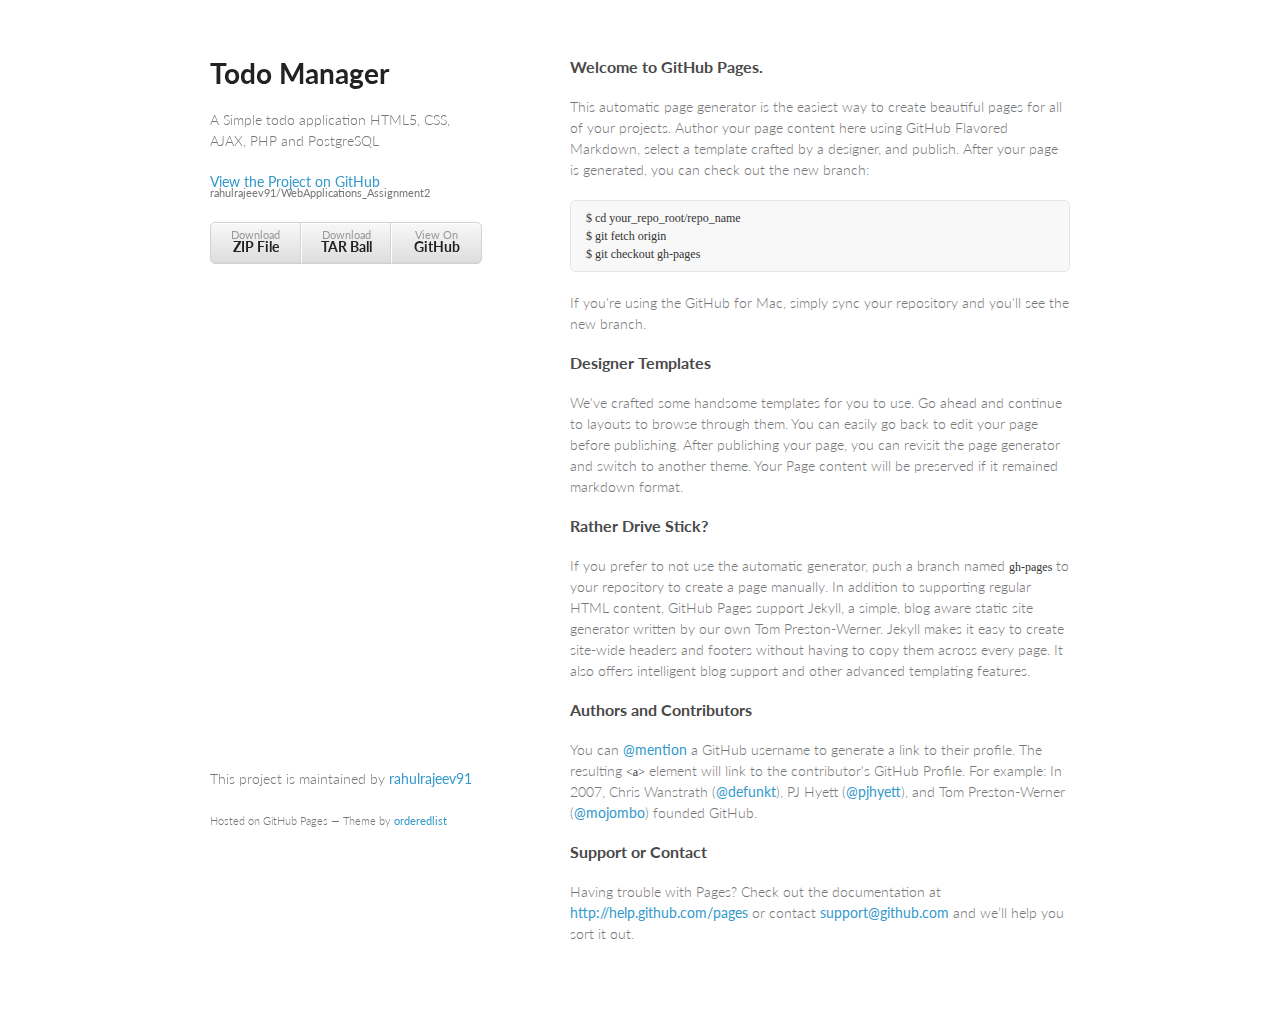
==== commit 0a7f4409: "Create gh-pages branch via GitHub" ====
--- a/index.html
+++ b/index.html
@@ -1,34 +1,34 @@
-<!DOCTYPE html>
+<!doctype html>
 <html>
   <head>
-    <meta charset='utf-8'>
+    <meta charset="utf-8">
     <meta http-equiv="X-UA-Compatible" content="chrome=1">
-    <meta name="viewport" content="width=device-width, initial-scale=1, maximum-scale=1">
-    <link href='https://fonts.googleapis.com/css?family=Architects+Daughter' rel='stylesheet' type='text/css'>
-    <link rel="stylesheet" type="text/css" href="stylesheets/stylesheet.css" media="screen" />
-    <link rel="stylesheet" type="text/css" href="stylesheets/pygment_trac.css" media="screen" />
-    <link rel="stylesheet" type="text/css" href="stylesheets/print.css" media="print" />
+    <title>Todo Manager by rahulrajeev91</title>
 
+    <link rel="stylesheet" href="stylesheets/styles.css">
+    <link rel="stylesheet" href="stylesheets/pygment_trac.css">
+    <meta name="viewport" content="width=device-width, initial-scale=1, user-scalable=no">
     <!--[if lt IE 9]>
     <script src="//html5shiv.googlecode.com/svn/trunk/html5.js"></script>
     <![endif]-->
+  </head>
+  <body>
+    <div class="wrapper">
+      <header>
+        <h1>Todo Manager</h1>
+        <p> A Simple todo application HTML5, CSS, AJAX, PHP and PostgreSQL</p>
 
-    <title>Todo Manager by rahulrajeev91</title>
-  </head>
+        <p class="view"><a href="https://github.com/rahulrajeev91/WebApplications_Assignment2">View the Project on GitHub <small>rahulrajeev91/WebApplications_Assignment2</small></a></p>
 
-  <body>
-    <header>
-      <div class="inner">
-        <h1>Todo Manager</h1>
-        <h2> A Simple todo application HTML5, CSS, AJAX, PHP and PostgreSQL</h2>
-        <a href="https://github.com/rahulrajeev91/WebApplications_Assignment2" class="button"><small>View project on</small>GitHub</a>
-      </div>
-    </header>
 
-    <div id="content-wrapper">
-      <div class="inner clearfix">
-        <section id="main-content">
-          <h3>
+        <ul>
+          <li><a href="https://github.com/rahulrajeev91/WebApplications_Assignment2/zipball/master">Download <strong>ZIP File</strong></a></li>
+          <li><a href="https://github.com/rahulrajeev91/WebApplications_Assignment2/tarball/master">Download <strong>TAR Ball</strong></a></li>
+          <li><a href="https://github.com/rahulrajeev91/WebApplications_Assignment2">View On <strong>GitHub</strong></a></li>
+        </ul>
+      </header>
+      <section>
+        <h3>
 <a name="welcome-to-github-pages" class="anchor" href="#welcome-to-github-pages"><span class="octicon octicon-link"></span></a>Welcome to GitHub Pages.</h3>
 
 <p>This automatic page generator is the easiest way to create beautiful pages for all of your projects. Author your page content here using GitHub Flavored Markdown, select a template crafted by a designer, and publish. After your page is generated, you can check out the new branch:</p>
@@ -59,25 +59,13 @@
 <a name="support-or-contact" class="anchor" href="#support-or-contact"><span class="octicon octicon-link"></span></a>Support or Contact</h3>
 
 <p>Having trouble with Pages? Check out the documentation at <a href="http://help.github.com/pages">http://help.github.com/pages</a> or contact <a href="mailto:support@github.com">support@github.com</a> and we’ll help you sort it out.</p>
-        </section>
-
-        <aside id="sidebar">
-          <a href="https://github.com/rahulrajeev91/WebApplications_Assignment2/zipball/master" class="button">
-            <small>Download</small>
-            .zip file
-          </a>
-          <a href="https://github.com/rahulrajeev91/WebApplications_Assignment2/tarball/master" class="button">
-            <small>Download</small>
-            .tar.gz file
-          </a>
-
-          <p class="repo-owner"><a href="https://github.com/rahulrajeev91/WebApplications_Assignment2"></a> is maintained by <a href="https://github.com/rahulrajeev91">rahulrajeev91</a>.</p>
-
-          <p>This page was generated by <a href="https://pages.github.com">GitHub Pages</a> using the Architect theme by <a href="https://twitter.com/jasonlong">Jason Long</a>.</p>
-        </aside>
-      </div>
+      </section>
+      <footer>
+        <p>This project is maintained by <a href="https://github.com/rahulrajeev91">rahulrajeev91</a></p>
+        <p><small>Hosted on GitHub Pages &mdash; Theme by <a href="https://github.com/orderedlist">orderedlist</a></small></p>
+      </footer>
     </div>
-
-  
+    <script src="javascripts/scale.fix.js"></script>
+    
   </body>
 </html>--- a/stylesheets/styles.css
+++ b/stylesheets/styles.css
@@ -0,0 +1,255 @@
+@import url(https://fonts.googleapis.com/css?family=Lato:300italic,700italic,300,700);
+
+body {
+  padding:50px;
+  font:14px/1.5 Lato, "Helvetica Neue", Helvetica, Arial, sans-serif;
+  color:#777;
+  font-weight:300;
+}
+
+h1, h2, h3, h4, h5, h6 {
+  color:#222;
+  margin:0 0 20px;
+}
+
+p, ul, ol, table, pre, dl {
+  margin:0 0 20px;
+}
+
+h1, h2, h3 {
+  line-height:1.1;
+}
+
+h1 {
+  font-size:28px;
+}
+
+h2 {
+  color:#393939;
+}
+
+h3, h4, h5, h6 {
+  color:#494949;
+}
+
+a {
+  color:#39c;
+  font-weight:400;
+  text-decoration:none;
+}
+
+a small {
+  font-size:11px;
+  color:#777;
+  margin-top:-0.6em;
+  display:block;
+}
+
+.wrapper {
+  width:860px;
+  margin:0 auto;
+}
+
+blockquote {
+  border-left:1px solid #e5e5e5;
+  margin:0;
+  padding:0 0 0 20px;
+  font-style:italic;
+}
+
+code, pre {
+  font-family:Monaco, Bitstream Vera Sans Mono, Lucida Console, Terminal;
+  color:#333;
+  font-size:12px;
+}
+
+pre {
+  padding:8px 15px;
+  background: #f8f8f8;  
+  border-radius:5px;
+  border:1px solid #e5e5e5;
+  overflow-x: auto;
+}
+
+table {
+  width:100%;
+  border-collapse:collapse;
+}
+
+th, td {
+  text-align:left;
+  padding:5px 10px;
+  border-bottom:1px solid #e5e5e5;
+}
+
+dt {
+  color:#444;
+  font-weight:700;
+}
+
+th {
+  color:#444;
+}
+
+img {
+  max-width:100%;
+}
+
+header {
+  width:270px;
+  float:left;
+  position:fixed;
+}
+
+header ul {
+  list-style:none;
+  height:40px;
+  
+  padding:0;
+  
+  background: #eee;
+  background: -moz-linear-gradient(top, #f8f8f8 0%, #dddddd 100%);
+  background: -webkit-gradient(linear, left top, left bottom, color-stop(0%,#f8f8f8), color-stop(100%,#dddddd));
+  background: -webkit-linear-gradient(top, #f8f8f8 0%,#dddddd 100%);
+  background: -o-linear-gradient(top, #f8f8f8 0%,#dddddd 100%);
+  background: -ms-linear-gradient(top, #f8f8f8 0%,#dddddd 100%);
+  background: linear-gradient(top, #f8f8f8 0%,#dddddd 100%);
+  
+  border-radius:5px;
+  border:1px solid #d2d2d2;
+  box-shadow:inset #fff 0 1px 0, inset rgba(0,0,0,0.03) 0 -1px 0;
+  width:270px;
+}
+
+header li {
+  width:89px;
+  float:left;
+  border-right:1px solid #d2d2d2;
+  height:40px;
+}
+
+header ul a {
+  line-height:1;
+  font-size:11px;
+  color:#999;
+  display:block;
+  text-align:center;
+  padding-top:6px;
+  height:40px;
+}
+
+strong {
+  color:#222;
+  font-weight:700;
+}
+
+header ul li + li {
+  width:88px;
+  border-left:1px solid #fff;
+}
+
+header ul li + li + li {
+  border-right:none;
+  width:89px;
+}
+
+header ul a strong {
+  font-size:14px;
+  display:block;
+  color:#222;
+}
+
+section {
+  width:500px;
+  float:right;
+  padding-bottom:50px;
+}
+
+small {
+  font-size:11px;
+}
+
+hr {
+  border:0;
+  background:#e5e5e5;
+  height:1px;
+  margin:0 0 20px;
+}
+
+footer {
+  width:270px;
+  float:left;
+  position:fixed;
+  bottom:50px;
+}
+
+@media print, screen and (max-width: 960px) {
+  
+  div.wrapper {
+    width:auto;
+    margin:0;
+  }
+  
+  header, section, footer {
+    float:none;
+    position:static;
+    width:auto;
+  }
+  
+  header {
+    padding-right:320px;
+  }
+  
+  section {
+    border:1px solid #e5e5e5;
+    border-width:1px 0;
+    padding:20px 0;
+    margin:0 0 20px;
+  }
+  
+  header a small {
+    display:inline;
+  }
+  
+  header ul {
+    position:absolute;
+    right:50px;
+    top:52px;
+  }
+}
+
+@media print, screen and (max-width: 720px) {
+  body {
+    word-wrap:break-word;
+  }
+  
+  header {
+    padding:0;
+  }
+  
+  header ul, header p.view {
+    position:static;
+  }
+  
+  pre, code {
+    word-wrap:normal;
+  }
+}
+
+@media print, screen and (max-width: 480px) {
+  body {
+    padding:15px;
+  }
+  
+  header ul {
+    display:none;
+  }
+}
+
+@media print {
+  body {
+    padding:0.4in;
+    font-size:12pt;
+    color:#444;
+  }
+}
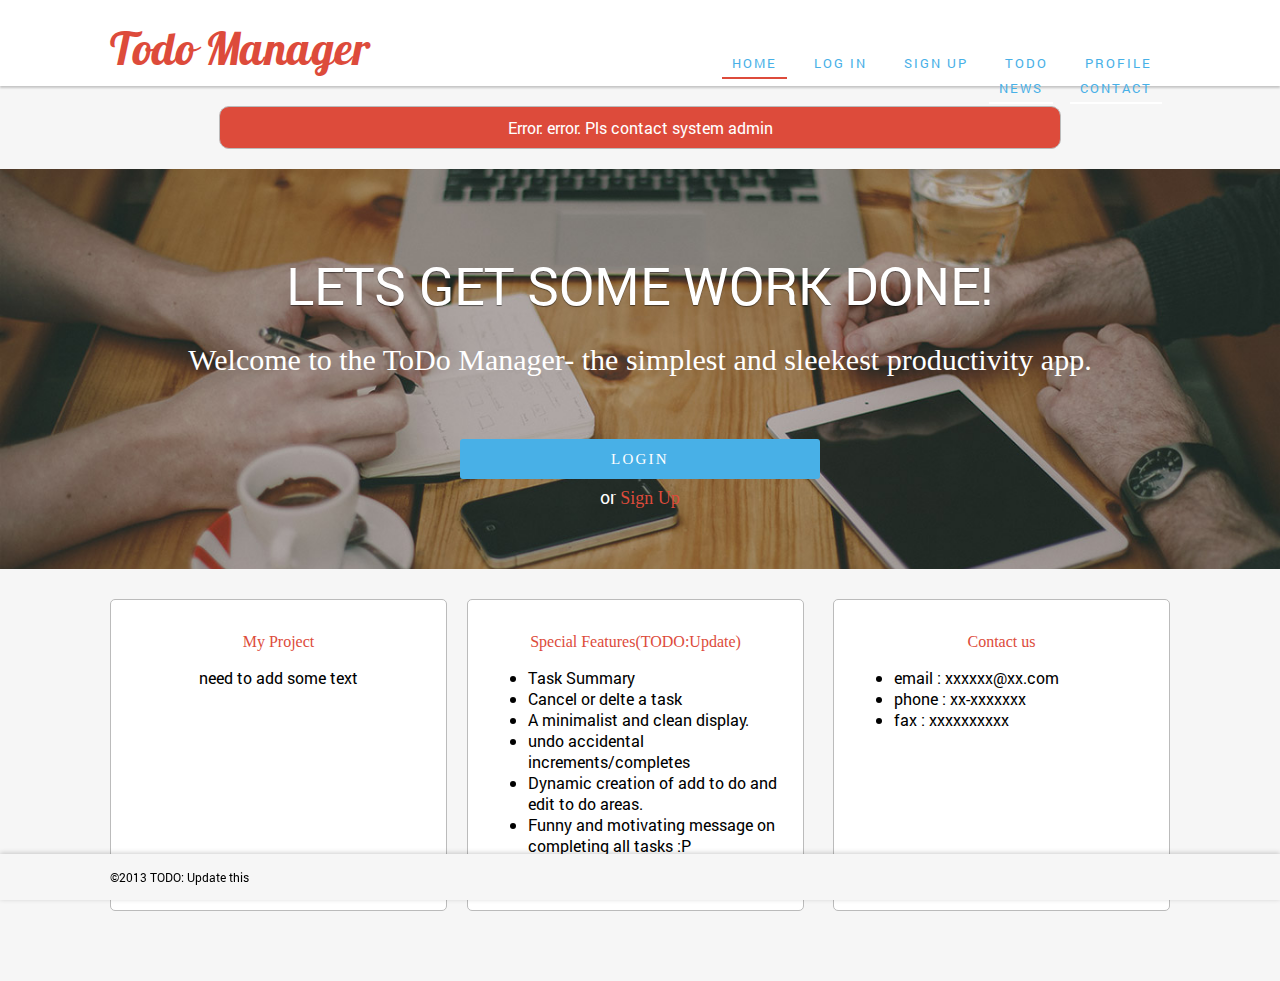
==== commit 7d058eea: "Merge branch 'master' of https://github.com/rahulrajeev91/WebApplications_Assignment2" ====
--- a/index.html
+++ b/index.html
@@ -1,71 +1,264 @@
-<!doctype html>
+<!DOCTYPE html>
 <html>
-  <head>
-    <meta charset="utf-8">
-    <meta http-equiv="X-UA-Compatible" content="chrome=1">
-    <title>Todo Manager by rahulrajeev91</title>
-
-    <link rel="stylesheet" href="stylesheets/styles.css">
-    <link rel="stylesheet" href="stylesheets/pygment_trac.css">
-    <meta name="viewport" content="width=device-width, initial-scale=1, user-scalable=no">
-    <!--[if lt IE 9]>
-    <script src="//html5shiv.googlecode.com/svn/trunk/html5.js"></script>
-    <![endif]-->
-  </head>
-  <body>
-    <div class="wrapper">
-      <header>
-        <h1>Todo Manager</h1>
-        <p> A Simple todo application HTML5, CSS, AJAX, PHP and PostgreSQL</p>
-
-        <p class="view"><a href="https://github.com/rahulrajeev91/WebApplications_Assignment2">View the Project on GitHub <small>rahulrajeev91/WebApplications_Assignment2</small></a></p>
-
-
-        <ul>
-          <li><a href="https://github.com/rahulrajeev91/WebApplications_Assignment2/zipball/master">Download <strong>ZIP File</strong></a></li>
-          <li><a href="https://github.com/rahulrajeev91/WebApplications_Assignment2/tarball/master">Download <strong>TAR Ball</strong></a></li>
-          <li><a href="https://github.com/rahulrajeev91/WebApplications_Assignment2">View On <strong>GitHub</strong></a></li>
-        </ul>
-      </header>
-      <section>
-        <h3>
-<a name="welcome-to-github-pages" class="anchor" href="#welcome-to-github-pages"><span class="octicon octicon-link"></span></a>Welcome to GitHub Pages.</h3>
-
-<p>This automatic page generator is the easiest way to create beautiful pages for all of your projects. Author your page content here using GitHub Flavored Markdown, select a template crafted by a designer, and publish. After your page is generated, you can check out the new branch:</p>
-
-<pre><code>$ cd your_repo_root/repo_name
-$ git fetch origin
-$ git checkout gh-pages
-</code></pre>
-
-<p>If you're using the GitHub for Mac, simply sync your repository and you'll see the new branch.</p>
-
-<h3>
-<a name="designer-templates" class="anchor" href="#designer-templates"><span class="octicon octicon-link"></span></a>Designer Templates</h3>
-
-<p>We've crafted some handsome templates for you to use. Go ahead and continue to layouts to browse through them. You can easily go back to edit your page before publishing. After publishing your page, you can revisit the page generator and switch to another theme. Your Page content will be preserved if it remained markdown format.</p>
-
-<h3>
-<a name="rather-drive-stick" class="anchor" href="#rather-drive-stick"><span class="octicon octicon-link"></span></a>Rather Drive Stick?</h3>
-
-<p>If you prefer to not use the automatic generator, push a branch named <code>gh-pages</code> to your repository to create a page manually. In addition to supporting regular HTML content, GitHub Pages support Jekyll, a simple, blog aware static site generator written by our own Tom Preston-Werner. Jekyll makes it easy to create site-wide headers and footers without having to copy them across every page. It also offers intelligent blog support and other advanced templating features.</p>
-
-<h3>
-<a name="authors-and-contributors" class="anchor" href="#authors-and-contributors"><span class="octicon octicon-link"></span></a>Authors and Contributors</h3>
-
-<p>You can <a href="https://github.com/blog/821" class="user-mention">@mention</a> a GitHub username to generate a link to their profile. The resulting <code>&lt;a&gt;</code> element will link to the contributor's GitHub Profile. For example: In 2007, Chris Wanstrath (<a href="https://github.com/defunkt" class="user-mention">@defunkt</a>), PJ Hyett (<a href="https://github.com/pjhyett" class="user-mention">@pjhyett</a>), and Tom Preston-Werner (<a href="https://github.com/mojombo" class="user-mention">@mojombo</a>) founded GitHub.</p>
-
-<h3>
-<a name="support-or-contact" class="anchor" href="#support-or-contact"><span class="octicon octicon-link"></span></a>Support or Contact</h3>
-
-<p>Having trouble with Pages? Check out the documentation at <a href="http://help.github.com/pages">http://help.github.com/pages</a> or contact <a href="mailto:support@github.com">support@github.com</a> and we’ll help you sort it out.</p>
-      </section>
-      <footer>
-        <p>This project is maintained by <a href="https://github.com/rahulrajeev91">rahulrajeev91</a></p>
-        <p><small>Hosted on GitHub Pages &mdash; Theme by <a href="https://github.com/orderedlist">orderedlist</a></small></p>
-      </footer>
-    </div>
-    <script src="javascripts/scale.fix.js"></script>
-    
-  </body>
+	<head>
+		<meta charset="UTF-8">
+		<title>TODO Manager</title>
+		<link rel="stylesheet" type="text/css" href="styles.css">
+		<script src="js/jquery-2.1.0.js"></script>
+		<script src="js/jquery-ui.js"></script>
+		<script type="text/javascript" src="js/serializeobject.js"></script>
+		<script type="text/javascript" src="js/main.js"></script>
+	</head>
+
+	<body>
+		<!-- content navidation starts -->
+		<div id="content">
+			<header>
+				<div class = "wrap">
+					<a id="logo"><div class = "title">Todo Manager</div></a>
+					<nav>
+						<ul>
+							<!--logged out-->
+							<li><a class = "nav-lout" id = "nav-home" href="#content-1">Home</a></li>
+							<li><a class = "nav-lout" id = "nav-login" href="#content-2">Log in</a></li>
+							<li><a class = "nav-lout" id = "nav-signup" href="#content-3">Sign up</a></li>
+							<!--logged in-->
+							<li><a class = "nav-lin" id = "nav-todo" href="#content-4">Todo</a></li>
+							<li><a class = "nav-lin" id = "nav-profile" href="#content-5">Profile</a></li>
+							<!--common-->
+							<li><a id = "nav-news" href="#content-6">News</a></li>
+							<li><a id = "nav-contact" href="#content-7">Contact</a></li>
+						</ul>
+					</nav>
+					<div class="clear"></div>
+				</div>
+			</header>
+
+			<!-- start of content body -->
+			<div id = "form-error-msg" class = "form error message">
+			</div>
+
+			<div id = "form-msg" class = "form message">
+			</div>
+
+			<!--Home page-->
+			<div id="content-1">
+				<div class = "banner home-banner">
+					<div class="wrap center banner-text">	
+						<h2>Lets get some work done!</h2>
+						<p>
+							Welcome to the ToDo Manager- 
+							the simplest and sleekest productivity app.
+						</p>
+						<a class="btn" onclick="accessLoginForm()">Login</a><br/>
+						or <a onclick="accessSignupForm()">Sign Up</a>
+					</div>
+					<div style="clear:both"></div>
+				</div>
+				<div class = "wrap">
+					<div class = "container-box third left center homepage">
+						<a>My Project</a>
+						<p>
+							need to add some text
+						</p>
+					</div>
+					<div class = "container-box third center homepage">
+						<a> Special Features(TODO:Update)</a>
+						<p>
+						<ul style= "text-align:left;">
+							<li> Task Summary
+							<li>Cancel or delte a task
+							<li>A minimalist and clean display.
+							<li>undo accidental increments/completes
+							<li>Dynamic creation of add to do and edit to do areas.
+							<li>Funny and motivating message on completing all tasks :P
+						</ul>
+						</p>
+					</div>
+					<div class = "container-box third right center homepage">
+						<a onclick = "accessContactForm()"> Contact us</a>
+						<ul style= "text-align:left;">
+							<li>email : xxxxxx@xx.com
+							<li>phone : xx-xxxxxxx
+							<li>fax	  : xxxxxxxxxx
+						</ul>
+					</div>
+					
+				</div>
+			</div>
+
+			<!--login page-->
+			<div id ="content-2">
+				<div class = "wrap">
+					<div class = "form">
+						<h1> User Login </h1>
+						<form id="login-form">
+							<input class="text-entry ninety-width"  placeholder="User Name" 
+							name="UserName" type="text"/>
+							<input class="text-entry ninety-width"  placeholder="Password" 
+							name="Password" type="password"/><br/>
+							<input class = "btn half-width left" type="submit" 
+							name="submitlogin" value="Login" id="login-submit-button"/>
+						</form>
+
+						<input class = "btn red-btn half-width right" type="submit" onclick = "accessSignupForm()"
+							name="submitSignup" value="New User" id="login-reset-button"/>
+
+						<div class="clear"></div>
+						<div class = "center surround-space"> <a href="#">Forgot Password</a></div>
+					</div>
+				</div>
+			</div>
+
+			<!--signup page-->
+			<div id ="content-3">
+				<div class = "wrap">
+					<div class = "form">
+						<h1> User Sign-Up </h1>
+						<form id= "signup-form">
+							<input class="text-entry ninety-width"  placeholder="Enter User Name*" 
+								name="UserName" type="text"/>
+							<input class="text-entry quarter-width left"  placeholder="Enter Password*" 
+								name="Password" type="password" />
+							<input class="text-entry quarter-width right"  placeholder="Re-enter Password*" 
+								name="reEnterPassword" type="password"/><br/>
+							<input class="text-entry quarter-width left"  placeholder="Email ID*" 
+								name="email" type="email"/>
+							<input class="text-entry quarter-width right date" value="yyyy-mm-dd" 
+								name="dob" type="date"/><br/>
+							<input class = "btn half-width left" type="submit" name="submitsSignup" value="Signup"/>
+						</form>
+
+						<input class = "btn red-btn half-width right" type="submit" name="cancelSignup" 
+						value="Cancel" onclick= "accessHomwePage()"/>
+						
+						<div style="clear:both"></div>
+					</div>
+				</div>
+			</div>
+
+			<!--todo page-->
+			<div id ="content-4">
+				<div class = "wrap">
+					<div id = "todo-error-msg" class = "container-box error message"></div>
+					<div id = "todo-msg" class = "container-box message"></div>
+
+
+					<div class = "container-box">
+						<a class="right todo-link" onclick="userlogout()">Logout</a>
+						<div class="clear"></div>
+
+						<hr/>
+						<div id="todo-list">
+						</div>
+						<div id="add-todo-text" class="center">
+							<a onclick = "showAddTodoBar()">+<br/>Add New Todo</a>
+						</div>
+						<div id="add-todo-div" class = "todo-entry">
+							<form id="inline-add-todo-form">
+								<input class="text-entry todo-inline inline-name" placeholder = "Todo Name" 
+									value = "" name="TodoName" type="text"/>
+									<span>Completed : </span>
+								<input class="text-entry  todo-inline hours-entry" 
+									value = "0" name="TodoHoursCompleted" type="number"/>
+									<span>Hrs out of</span>
+								<input class="text-entry  todo-inline hours-entry" 
+									value = "1" name="TodoHours" type="number"/>
+									<span>Hrs</span>
+
+								<div class="slideThree inline">	
+									<input type="checkbox" value="None" id="slideThree" name="TodoImportant" />
+									<label for="slideThree"></label>
+								</div>
+
+								<div class = "todo-button inline inline-btn red-btn right" 
+									style = "background-image: url('images/cancel.png'); height: 23px; width: 23px;" 
+									onclick = "todoPageBuilder()">
+								</div>	
+
+								<input class = "todo-button inline inline-btn right" value="" type="submit" style = "background-image: url('images/inc.png');"name="addTodoSubmit"/>																	
+							</form>
+
+							<div class="clear"></div> 
+							
+						</div>
+						<hr/>
+					</div>
+				</div>
+			</div>
+
+			<!--profile page-->
+			<div id ="content-5">
+				<div class = "wrap">
+					<div class = "form">
+						<h1> Profile </h1>
+						<form id= "profile-form" method="post">
+							<input type="hidden"name="RandToken"/>
+							<input class="text-entry ninety-width"  placeholder="Enter User Name" name="profile_UserName" type="text" readonly />
+							<input class="text-entry quarter-width left"  placeholder="Enter Password" name="profile_Password" type="password"/>
+							<input class="text-entry quarter-width right"  placeholder="Re-enter Password" name="profile_reEnterPassword" type="password"/><br/>
+							<input class="text-entry quarter-width left"  placeholder="Email ID" name="profile_email" type="email" />
+							<input class="text-entry quarter-width right date" name="profile_dob" type="date"/><br/>
+							<input class = "btn half-width left" type="submit" name="submitUpdate" value="Update"/>
+							<input class = "btn red-btn half-width right" type="submit" name="cancelUpdate" value="Cancel"/>
+						</form>
+						<div style="clear:both"></div>
+					</div>
+				</div>
+			</div>
+
+			<!--News page-->
+			<div id ="content-6">
+				<div class = "banner news-banner">
+				</div>
+				<div class = "wrap">
+					<div class = "container-box">
+						<h1>The News</h1>
+						<p>Lorem ipsum dolor sit amet, Integer eget augue dignissim, tristique dolor molestie, laoreet felis. Integer consequat semper enim.</p>
+						<hr/>
+						<p>Consectetur adipiscing elit. Integer eget augue dignissim, tristique dolor molestie, laoreet felis. Integer consequat semper enim.</p>
+						<hr/>
+						<p>Lorem ipsum dolor sit amet, augue dignissim, tristique dolor molestie, laoreet felis. Integer consequat semper enim.</p>
+						<hr/>
+						<p>Lorem ipsum dolor sit amet, consectetur adipiscing elit. laoreet felis. Integer consequat semper enim.</p>
+						<hr/>
+						
+					</div>
+				</div>
+			</div>
+
+			<!--Contact page-->
+			<div id ="content-7">
+				<div class = "banner contact-banner">
+				</div>
+				<div class = "wrap">
+					<div class = "container-box third left" style = "height :270px;">
+						<h1>Get in touch</h1>
+						<ul style= "text-align:left;">
+							<li>email : xxxxxx@xx.com
+							<li>phone : xx-xxxxxxx
+							<li>fax	  : xxxxxxxxxx
+						</ul>
+					</div>
+					
+					<div class = "container-box right two-third" style = "height :270px;">
+						<iframe src="https://www.google.com/maps/embed?pb=!1m18!1m12!1m3!1d15955.218230627523!2d103.7793494770413!3d1.2916308735990651!2m3!1f0!2f0!3f0!3m2!1i1024!2i768!4f13.1!3m3!1m2!1s0x0%3A0x488d08d6c1f88d6b!2sNational+University+of+Singapore!5e0!3m2!1sen!2ssg!4v1392821170034" width="620" height="260" frameborder="0" style="border:0"></iframe>
+					</div>
+				</div>
+				<div style="clear:both"></div>
+			</div>
+
+			<!-- end of content -->
+			<div style="clear:both"></div>
+		</div>
+		<div style="height : 40px;"></div> <!-- to leave a gap at the end -->
+
+		<footer>
+			<p> 
+				&copy;2013 TODO: Update this</a>
+				<iframe src="//www.facebook.com/plugins/like.php?href=http%3A%2F%2Fwww.cs.toronto.edu%2F%7Earnold%2Fcp3101b%2Fassignments%2F01%2F&amp;width=100&amp;layout=button_count&amp;action=like&amp;show_faces=true&amp;share=true&amp;height=21&amp;appId=340577319302267" scrolling="no" frameborder="0" style="border:none; overflow:hidden; width:130px; float:right; height:21px;" allowTransparency="true"></iframe>
+			</p>
+		</footer>
+
+	</body>
 </html>--- a/styles.css
+++ b/styles.css
@@ -0,0 +1,668 @@
+html body{
+	background-color: #f6f6f6;
+	font-family:"Roboto", sans-serif;
+	margin: 0;
+	padding: 0;
+}
+
+a{
+	text-decoration: none;
+	color: #dd4b3b;
+	font-family: Georgia, serif;
+	cursor: pointer;
+}
+
+a:hover{
+	color: #c04133;
+}
+
+header{
+	background-color:#fff;
+	margin : 0 0 0px 0;
+	box-shadow: 0 2px 2px rgba(0,0,0,.2);
+}
+
+header .title{
+	color:#dd4b3b;
+	text-align:left;
+	font-family:"Lobster", cursive;
+	font-size:45px;
+	padding : 20px 0 10px 0;
+	width: 300px;
+	margin:0px;
+	float: left;
+}
+
+header .title:hover{
+	color: #c04133;
+}
+
+footer{
+	font-size:12px;
+	text-align:left;
+	position : fixed;
+	bottom :0px;
+	width : 100%;
+	background-color: #f6f6f6;
+	box-shadow: 0 -1px 5px rgba(0,0,0,.2);
+}
+
+footer p{
+	margin : 0 auto;
+	padding: 15px 10px;
+	width : 1060px;
+	
+}
+.inner_text_shadow
+{
+    text-shadow: 1px 1px white, -1px -1px #444;
+}
+
+.wrap{
+	width : 1060px;
+	margin: 0 auto; 
+}
+
+.center-button{
+	margin: 0 auto; 
+	width  : 300px
+}
+
+.center{
+	text-align: center;
+}
+
+.justify { 
+	text-align: justify; 
+}
+
+.btn{
+	/*position: relative;*/
+	display: inline-block;
+	padding: 8px 30px;
+	margin: 30px 0 0 0;
+	min-width: 300px;
+	font-size: 15px;
+	font-family: Georgia, serif;
+	font-weight: 500;
+	text-transform: uppercase;
+	/*text-shadow: 0 1px 2px rgba(0,0,0,.4);*/
+	line-height: 24px;
+	letter-spacing: .15em;
+	text-align: center;
+	vertical-align: middle;
+	cursor: pointer;
+	background-color: #48b0e7;
+	color: #fff;
+	border: 0;
+	border-radius: 3px;
+}
+
+.btn:hover{
+	background-color: #409bcc;
+	color: #fff;
+}
+
+.text-entry{
+	/*position: relative;*/
+	display: inline-block;
+	padding: 7px 10px;
+	margin: 5px 0px;
+	font-size: 20px;
+	font-weight: 500;
+	line-height: 24px;
+	text-align: left;
+	vertical-align: middle;
+	cursor: pointer;
+	color: #777;
+	border: 1px solid #bbbbbb;
+	border-radius: 3px;
+	background-color : #f6f6f6;
+}
+
+.text-error{
+	border: 1px solid #dd4b3b;
+	background-color : #dddddd;
+}
+
+.date{
+	height: 24px;
+	font-family:"Roboto", sans-serif;
+}
+
+.todo-entry{
+	/*position: relative;*/
+	display: block;
+	padding: 7px 10px;
+	margin: 0px;
+	font-size: 20px;
+	font-weight: 500;
+	line-height: 24px;
+	text-align: left;
+	vertical-align: middle;
+	color: #777;
+	border-left: 5px solid #bbb;
+	border-radius: 3px;
+
+}
+
+.todo-entry:hover{
+	border-left: 5px solid #777;
+}
+
+.todo-modifiers{
+	opacity : 0.3;
+	-webkit-transition: opacity 1s; /* For Safari 3.1 to 6.0 */
+	transition: opacity 1s;
+}
+
+.todo-entry:hover .todo-modifiers{
+	opacity : 1;
+}
+
+
+.important{
+	border-left: 5px solid #dd4b3b;
+}
+
+.important:hover{
+	border-left: 5px solid #c04133;
+}
+
+.completed{
+	border-left: 5px solid #eee;
+	color: #ccc;
+}
+
+.completed>.todo-name>a{
+	color: #ccc;
+}
+
+.completed:hover{
+	border-left: 5px solid #ddd;
+}
+
+.completed>.progressbar > div {
+	background-color: #ccc; 
+	height: 18px;
+	border-radius: 3px;
+}
+
+.todo-name{
+	width:460px;
+	float:left;
+	cursor: pointer;
+}
+
+.todo-name>a{
+	color: #777;
+}
+
+.completion{
+	width: 100px;
+	float:left;
+	font-size: 15px;
+	font-weight: 400;
+	text-align: right;
+}
+
+.progressbar {
+	background-color: #f6f6f6;
+	border-radius: 5px;
+	border: 1px solid #bbbbbb;
+	padding: 2px;
+	float: left;
+	width : 250px;
+	margin: 0 10px;
+}
+
+.progressbar > div {
+	background-color: #48b0e7; 
+	height: 18px;
+	width:0px;
+	border-radius: 3px;
+}
+
+.todo-button{
+	background-color: #f6f6f6;
+	border-radius: 5px;
+	border: 1px solid #bbbbbb;
+	margin: 0 0 0 5px;
+	float: left;
+	height: 24px;
+	cursor: pointer;
+	width : 24px;
+	text-align:center;
+	background-size: cover;
+	background-position: center;
+}
+
+.increment-button{
+	width : 75px;
+	margin-right : 10px;
+}
+
+.todo-button:hover{
+	background-color: #ccc;
+}
+
+.delete-btn{
+	background-color: #dd4b3b;
+	border: 1px solid #dd4b3b;
+	color: #fff;
+}
+
+.delete-btn:hover{
+	background-color: #c04133;
+}
+
+.red-btn {
+	background-color: #dd4b3b;
+}
+
+.red-btn:hover {
+	background-color: #c04133;
+}
+
+.disabled{
+	opacity:0.2;
+	cursor: auto;
+}
+/*.chkbox{
+	display: inline-block;
+	cursor: pointer;
+	margin: 10px 5px 10px 0;
+	border: 1px solid #bbbbbb;
+	height: 20px;
+	width:20px;
+	border-radius: 3px;
+	background-color : #f6f6f6;
+}*/
+
+.full-width{
+	width:100%;
+}
+
+.ninety-width{
+	width:97.5%;
+}
+
+.half-width{
+	width:49.7%;
+}
+
+.quarter-width{
+	width:47%;
+}
+
+.form {
+	width : 800px;
+	margin : 20px auto;
+	background-color : #fff;
+	border : 1px solid #bbbbbb;
+	border-radius: 10px;
+	padding : 30px 20px;
+}
+
+.container-box{
+	margin: 30px 0;
+	background-color : #fff;
+	border : 1px solid #bbbbbb;
+	border-radius: 5px;
+	padding : 30px 20px;
+}
+
+.message{
+	/*background-color : #dd4b3b;
+	color: #fff;*/
+	padding : 10px 20px;
+	text-align : center;
+	margin : 20px auto;
+}
+
+.error {
+	background-color : #dd4b3b;
+	color: #fff;
+}
+
+
+.third{
+	width:295px;
+	float :left;
+	margin : 30px 10px;
+}
+
+.two-third{
+	width:630px;
+	float :left;
+	margin : 30px 10px;
+}
+
+.left{
+	margin-left:0px;
+	float:left;
+}
+
+.right{
+	margin-right:0px;
+	float:right;
+}
+
+h1 {
+	font-family: Georgia, serif;
+	color: gray;
+	font-size: 25px;
+	text-align: center;
+	margin: 0 0 30px 0;
+}
+
+@font-face {
+  font-family: 'Lobster';
+  font-style: normal;
+  font-weight: 400;
+  src: local('Lobster'), url(fonts/Lobster.woff) format('woff');
+}
+@font-face {
+  font-family: 'Roboto';
+  font-style: normal;
+  font-weight: 400;
+  src: local('Roboto Regular'), local('Roboto-Regular'), url(fonts/Roboto.woff) format('woff');
+}
+
+nav {
+	position:relative;
+	float:right;
+	top:50px;
+	right:0px;
+	width : 500px;
+	text-align: right;
+}
+
+nav a{
+	width: 100px;
+	color: #48b0e7;
+	margin : 5px 5px;
+	padding: 5px 10px;
+	font-size: 13px;
+	border-bottom: 2px solid #fff;
+	/*width: 100px;*/
+	text-transform: uppercase;
+	/*text-shadow: 0 1px 2px rgba(0,0,0,.4);*/
+	line-height: 24px;
+	letter-spacing: .15em;
+	text-align: center;
+	font-family: "roboto", sans-serif;
+}
+
+nav a:hover, a:focus{
+	color: #409bcc;
+	background-color:#eee;
+	outline:none;
+}
+
+nav ul{
+	list-style-type: none;
+	padding: 0px;
+	margin: 0px;
+	float: right;
+}
+
+nav li{
+	list-style: none;
+	display: inline-block;
+	position: relative;
+	top: 0;
+	margin: 1px .2em 0 0;
+	border-bottom-width: 0;
+	padding: 0;
+	white-space: nowrap;
+}
+
+nav li:focus, li:hover{
+	outline:none;
+}
+
+.ui-tabs-active a{
+	border-bottom: 2px solid #dd4b3b;
+}
+
+.banner{
+	padding: 60px;
+	-moz-box-sizing: border-box;
+	box-sizing: border-box;
+	font-size: 18px;
+	font-weight: 200;
+	line-height: 36px;
+	color: #fff;
+	background-color: #1a1a1a;
+	background-size: cover;
+	background-position: center;
+	width: 100%;
+	min-width: 1060px;
+	height: 400px;
+}
+
+.news-banner{
+	background-image: url('images/news-banner.jpg');
+	height: 400px;
+}
+
+.home-banner{
+	background-image: url('images/home-banner.jpg');
+	height: 400px;
+}
+
+.contact-banner{
+	background-image: url('images/contact-banner.jpg');
+	height: 400px;
+}
+
+.banner-text h2{
+	font-weight: 500;
+	font-size: 52px;
+	line-height: 1em;
+	text-shadow: 0 1px 1px rgba(0,0,0,.5);
+	text-transform: uppercase;
+	margin: 30px 0 0px 0;
+}
+
+.banner-text p{
+	font-size: 30px;
+	line-height: 38px;
+	font-family: "roboto light"
+}
+
+.todo-link{
+	margin: 0 15px 20px 15px;
+	font-size : 14px;
+}
+
+.clear{
+	clear:both;
+}
+
+hr{
+	margin:0px 5px;
+	height: 1px;
+    color: #ccc;
+    background: #ddd;
+    font-size: 0;
+    border: 0;
+}
+
+.surround-space{
+	margin:20px;
+}
+
+.circle-outer {
+	background-color: #f6f6f6;
+	width: 300px;
+	height: 300px;
+	-moz-border-radius: 150px;
+    -webkit-border-radius: 150px;
+    -o-border-radius: 150px;
+    border-radius: 150px;
+	border: 1px solid #bbbbbb;
+	text-align: center;
+	float:left;
+	margin : 20px;
+}
+
+.circle-inner{
+	background-color: #dd4b3b;
+    position: relative;
+	left : 90px;
+	top : 180px;
+	width: 120px;
+	height: 120px;
+	-moz-border-radius: 60px;
+    -webkit-border-radius: 60px;
+    -o-border-radius: 60px;
+    border-radius: 60px;
+	border: 1px solid #bbbbbb;
+}
+
+.summary-right {
+	float:right;
+	width : 550px;
+	margin : 20px 10px;
+	padding: 20px;
+	font-size: 20px
+}
+
+.circle-inner:hover{
+	background-color: #c04133;
+}
+
+.heading{
+	width : 200px;
+	text-transform: uppercase;
+	display:block;
+	margin: 0;
+	float:left;
+	color: #aaa;
+}
+.summary-form{
+
+	margin : 0;
+}
+
+.homepage{
+	height: 250px;
+}
+
+
+
+/*todoForm inline editing*/
+.inline{
+	display: inline-block;
+}
+
+.inline-btn{
+	margin-top: 4px;
+}
+
+.todo-inline{
+	padding: 2px 10px;
+	font-size: 18px;
+	font-weight: 500;
+	line-height: 20px;
+/*	text-align: left;
+	vertical-align: middle;
+	cursor: pointer;
+	color: #777;
+	border: 1px solid #bbbbbb;
+	border-radius: 3px;
+	background-color : #f6f6f6;*/
+}
+
+.inline-name{
+	width: 360px;
+	margin: 0px 30px 0px 0px;
+}
+.hours-entry{
+	width : 50px;
+	margin: 0px 0px 0px 10px;
+	text-align: right;
+}
+
+
+/*IMP slider */
+
+input[type=checkbox] {
+	visibility: hidden;
+}
+
+.slideThree {
+	width: 75px;
+	height: 26px;
+	background: #333;
+	margin: 2px 0px 2px 20px;
+
+	-webkit-border-radius: 50px;
+	-moz-border-radius: 50px;
+	border-radius: 50px;
+	position: relative;
+
+	-webkit-box-shadow: inset 0px 1px 1px rgba(0,0,0,0.5), 0px 1px 0px rgba(255,255,255,0.2);
+	-moz-box-shadow: inset 0px 1px 1px rgba(0,0,0,0.5), 0px 1px 0px rgba(255,255,255,0.2);
+	box-shadow: inset 0px 1px 1px rgba(0,0,0,0.5), 0px 1px 0px rgba(255,255,255,0.2);
+}
+
+.slideThree:after {
+	content: 'IMP';
+	font: 12px/26px Arial, sans-serif;
+	color: #000;
+	position: absolute;
+	right: 10px;
+	z-index: 0;
+	font-weight: bold;
+	text-shadow: 1px 1px 0px rgba(255,255,255,.15);
+}
+
+.slideThree:before {
+	content: 'IMP';
+	font: 12px/26px Arial, sans-serif;
+	color: #ff0000;
+	position: absolute;
+	left: 10px;
+	z-index: 0;
+	font-weight: bold;
+}
+
+.slideThree label {
+	display: block;
+	width: 34px;
+	height: 20px;
+
+	-webkit-border-radius: 50px;
+	-moz-border-radius: 50px;
+	border-radius: 50px;
+
+	-webkit-transition: all .4s ease;
+	-moz-transition: all .4s ease;
+	-o-transition: all .4s ease;
+	-ms-transition: all .4s ease;
+	transition: all .4s ease;
+	cursor: pointer;
+	position: absolute;
+	top: 3px;
+	left: 3px;
+	z-index: 1;
+
+	-webkit-box-shadow: 0px 2px 5px 0px rgba(0,0,0,0.3);
+	-moz-box-shadow: 0px 2px 5px 0px rgba(0,0,0,0.3);
+	box-shadow: 0px 2px 5px 0px rgba(0,0,0,0.3);
+	background: #fcfff4;
+
+	/*background: -webkit-linear-gradient(top, #fcfff4 0%, #dfe5d7 40%, #b3bead 100%);
+	background: -moz-linear-gradient(top, #fcfff4 0%, #dfe5d7 40%, #b3bead 100%);
+	background: -o-linear-gradient(top, #fcfff4 0%, #dfe5d7 40%, #b3bead 100%);
+	background: -ms-linear-gradient(top, #fcfff4 0%, #dfe5d7 40%, #b3bead 100%);
+	background: linear-gradient(top, #fcfff4 0%, #dfe5d7 40%, #b3bead 100%);
+	filter: progid:DXImageTransform.Microsoft.gradient( startColorstr='#fcfff4', endColorstr='#b3bead',GradientType=0 );*/
+}
+
+.slideThree input[type=checkbox]:checked + label {
+	left: 38px;
+}
